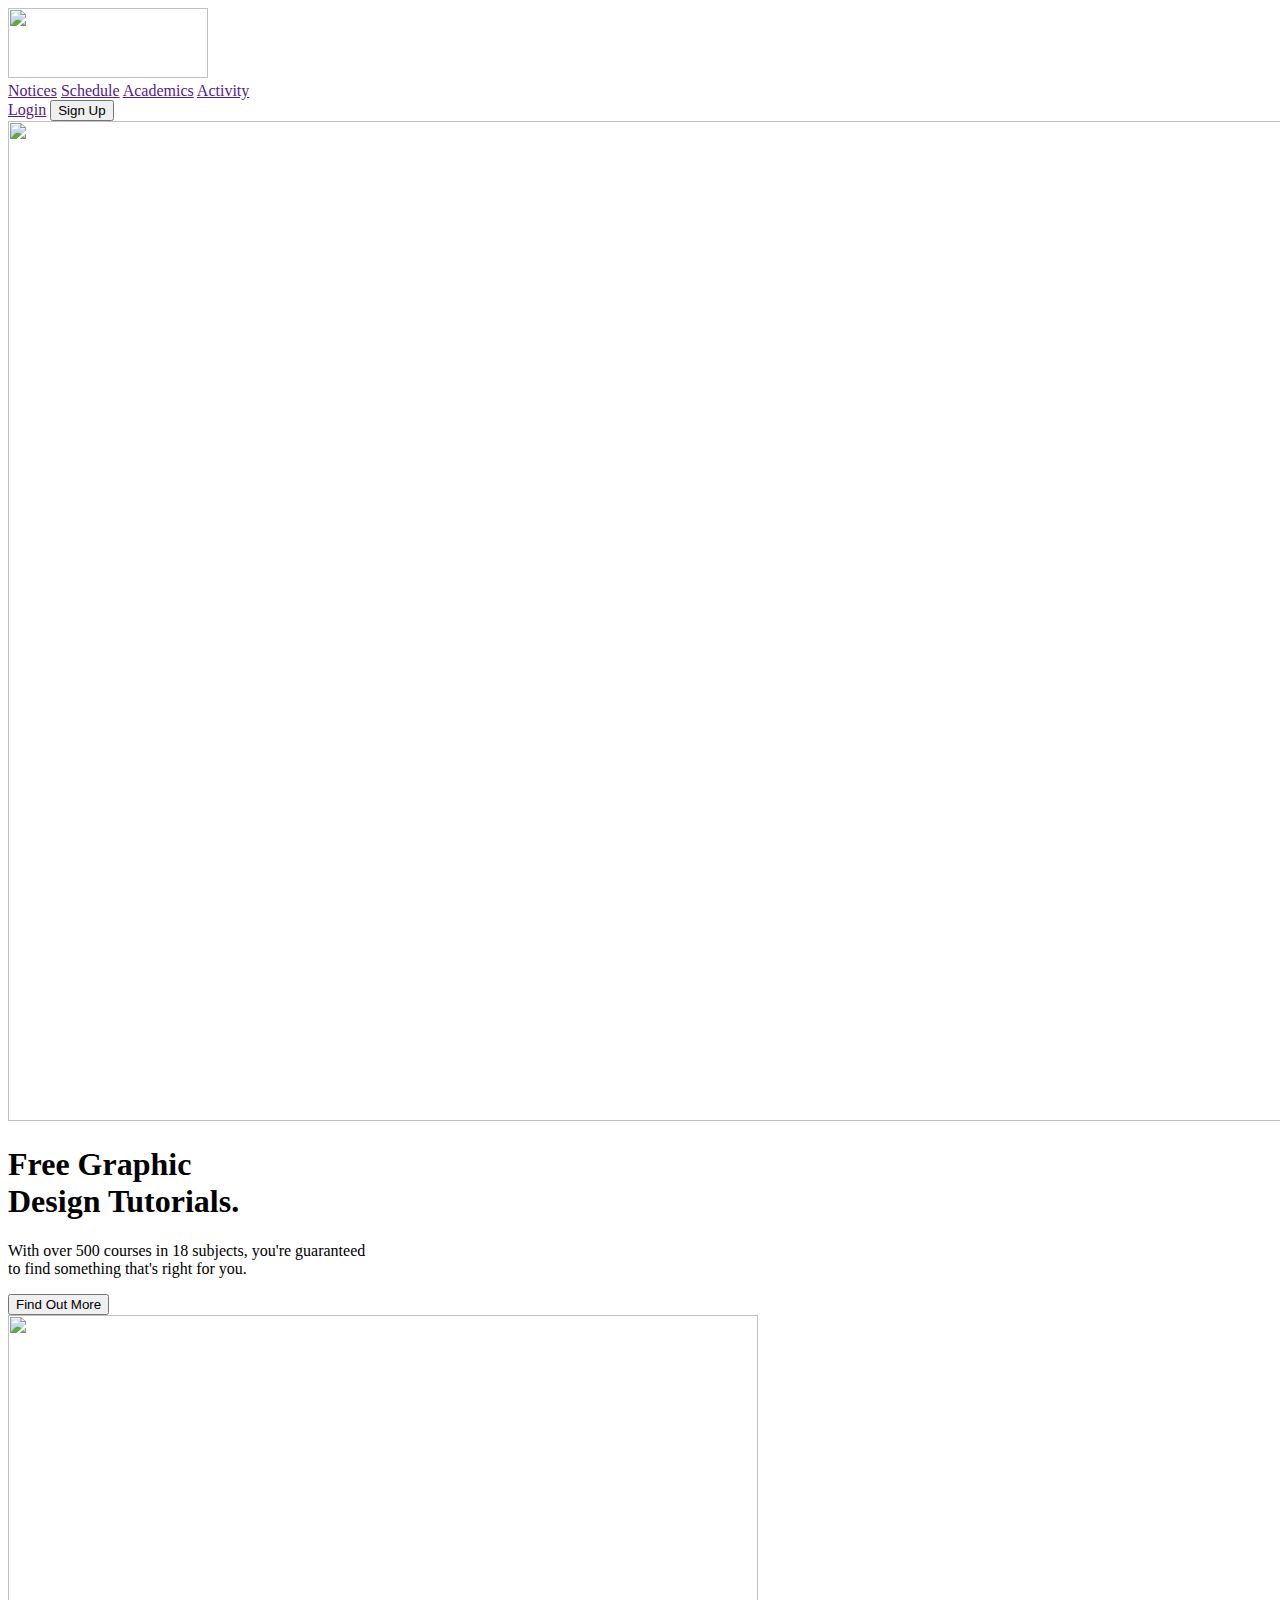
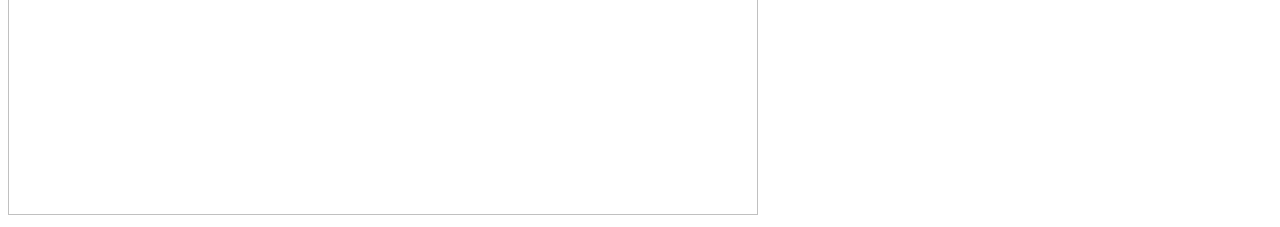
==== index.html @ ed3a71d0 "deleted text om" ====
<!DOCTYPE html>
<html lang="en">
<head>
    <meta charset="UTF-8">
    <meta http-equiv="X-UA-Compatible" content="IE=edge">
    <meta name="viewport" content="width=device-width, initial-scale=1.0">
    <link rel="stylesheet" href="style.css">
    
    <title>Portal</title>
</head>
<body>
    <div class="section-1">
        <div class="navbar">
            <div class="header-logo">
                <img src="Headerimage-removebg-preview.png" alt="" width="200" height="70">
                <!--<h1>Portal</h1>--->
            </div>
            <div class="header-tabs">
                <a href="">Notices</a>
                <a href="">Schedule</a>
                <a href="">Academics</a>
                <a href="">Activity</a>
            </div>
            <div class="header-login">
                <a href="">Login</a>
                <button>Sign Up</button>
            </div>
        </div>
    </div>
    <div class="section-2">
        <div class="curve">
            <img src="backimagcurves-removebg-preview.png" alt="" width="1518" height="1000">
        </div>
        <div class="divbox">
        <div class="head-box">
            <h1>Free Graphic <br>Design Tutorials.</h1>
            <p>With over 500 courses in 18 subjects, you're guaranteed<br> to find something that's right for you.</p>
            <button>Find Out More</button>
        </div>
        <div class="image-box">
            <img src="Desktop-removebg-preview.png" alt="" width="750" height="500">
        </div>
    </div>
    
        
    </div>
    
    <script src="script.js"></script>
    
</body>
</html>
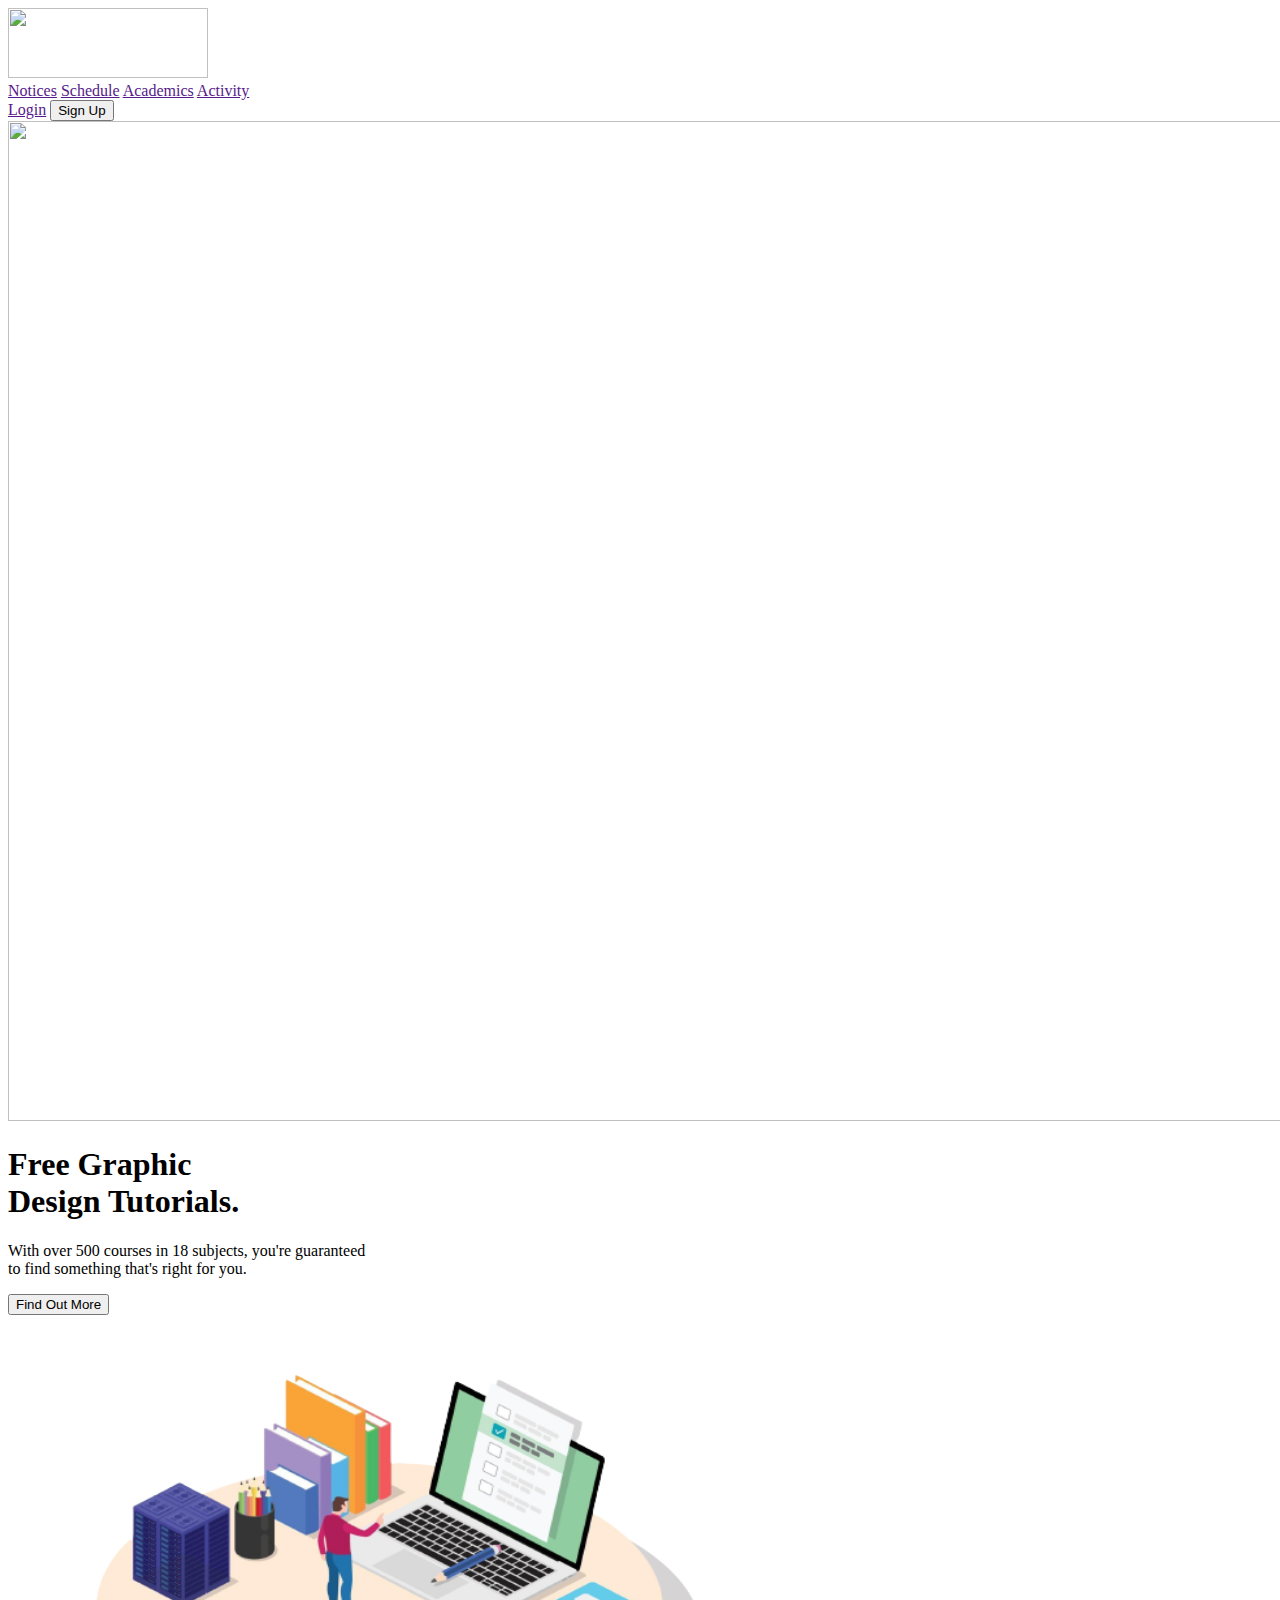
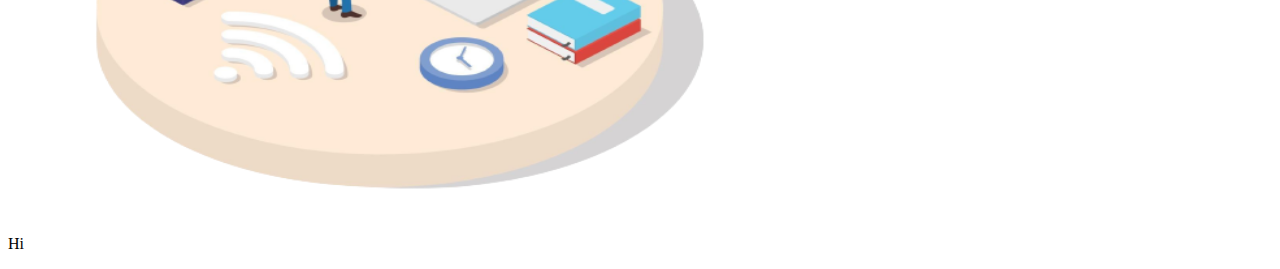
==== commit f8a8fe1f: "Merge branch 'mohib'" ====
--- a/index.html
+++ b/index.html
@@ -38,12 +38,14 @@
             <button>Find Out More</button>
         </div>
         <div class="image-box">
-            <img src="Desktop-removebg-preview.png" alt="" width="750" height="500">
+            <img src="Deskfinal-removebg-preview.png" alt="" width="750" height="500">
         </div>
     </div>
     
         
     </div>
+
+    <p>Hi</p>
     
     <script src="script.js"></script>
     
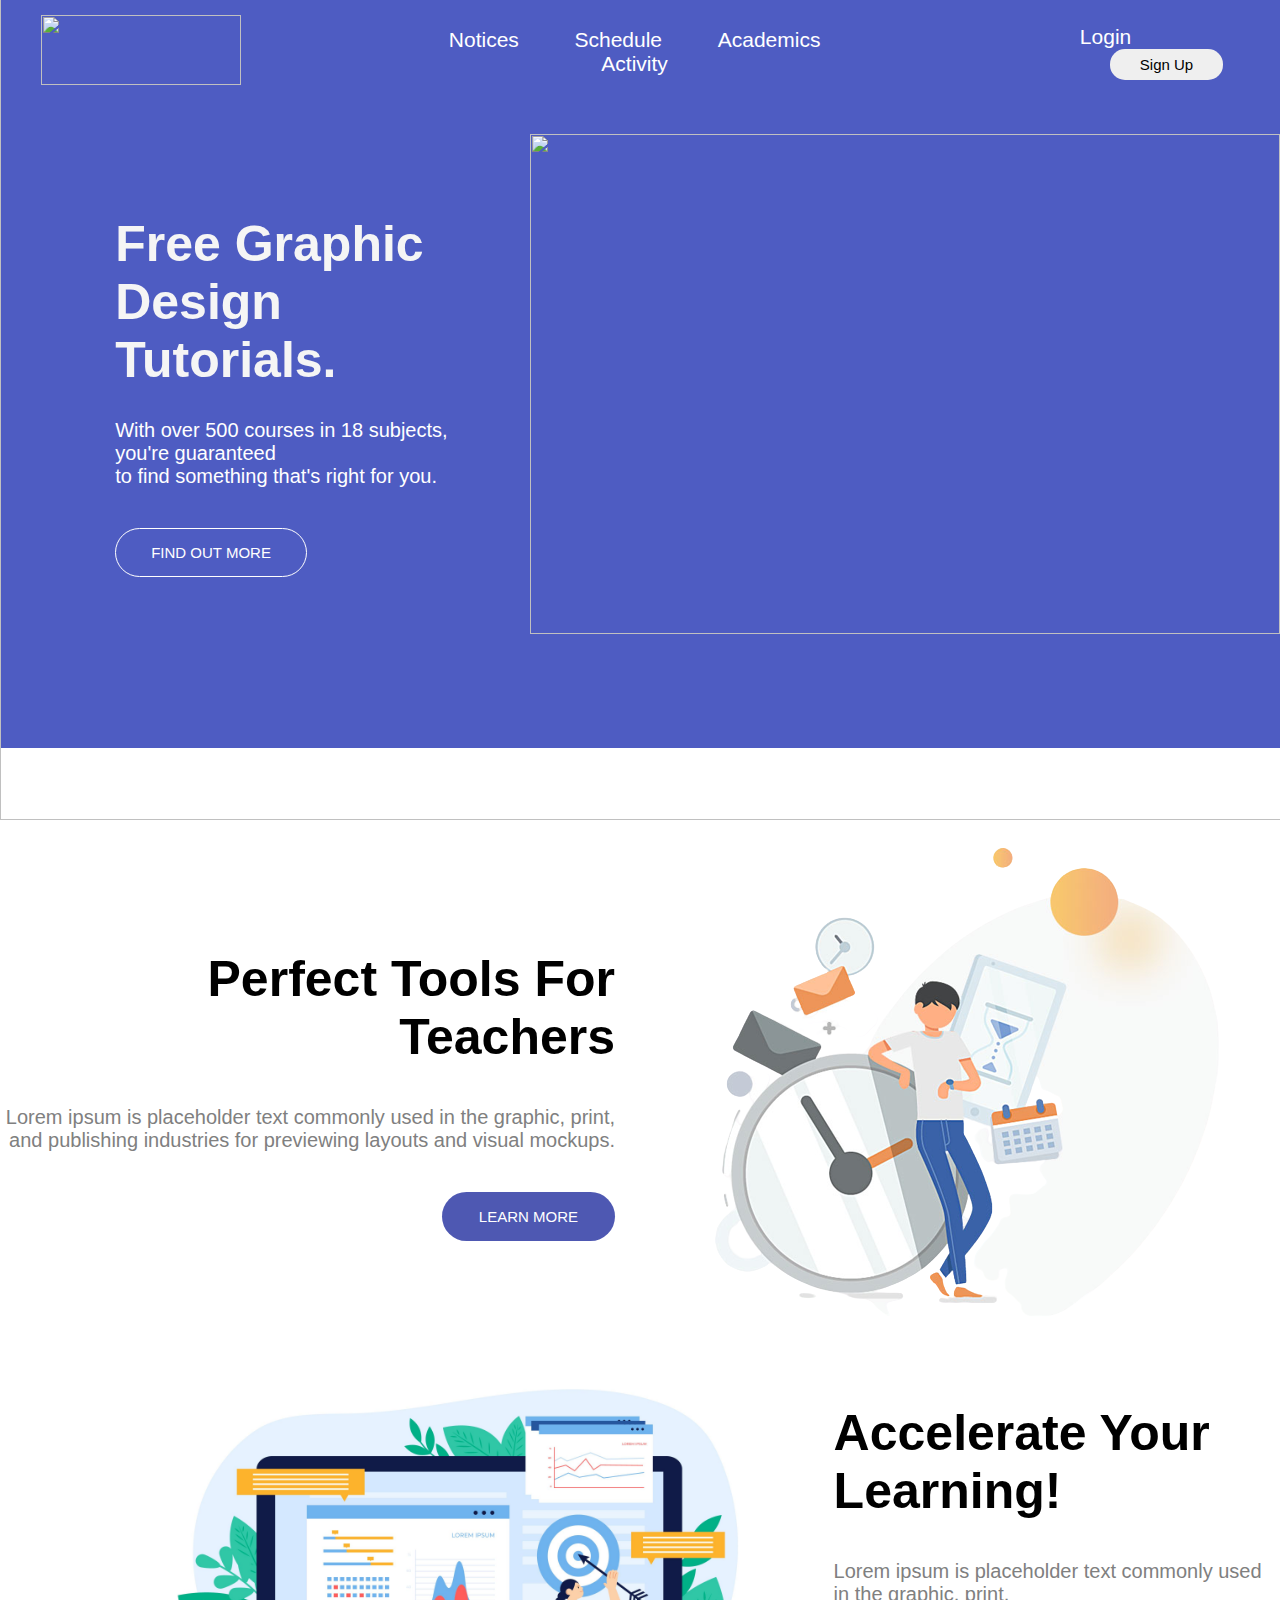
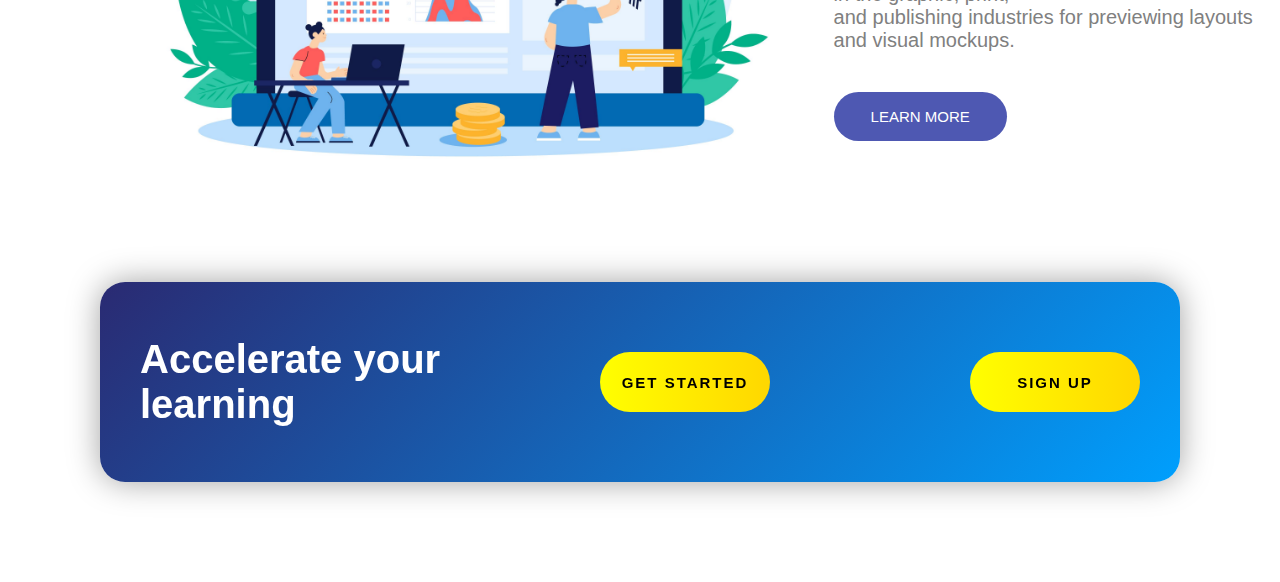
==== commit 530b8bc8: "Setion4,5 and get started" ====
--- a/index.html
+++ b/index.html
@@ -5,6 +5,7 @@
     <meta http-equiv="X-UA-Compatible" content="IE=edge">
     <meta name="viewport" content="width=device-width, initial-scale=1.0">
     <link rel="stylesheet" href="style.css">
+    <link rel="stylesheet" href="general.css">
     
     <title>Portal</title>
 </head>
@@ -38,14 +39,43 @@
             <button>Find Out More</button>
         </div>
         <div class="image-box">
-            <img src="Deskfinal-removebg-preview.png" alt="" width="750" height="500">
+            <img src="Desktop-removebg-preview.png" alt="" width="750" height="500">
         </div>
     </div>
     
         
     </div>
 
-    <p>Hi</p>
+    <div id="section4">
+        <div>
+            <h1 id="perfect">Perfect Tools For Teachers</h1>
+            <p id="perfectpara">Lorem ipsum is placeholder text commonly used in the graphic, print,<br> and publishing industries for previewing layouts and visual mockups.</p>
+            <button id="learnmore">LEARN MORE</button>
+        </div>
+        
+        <img id="teacherstudent" src="teacherandstudent.jpg"></img>
+    </div>
+
+    <div id="section5">
+
+        <img id="teacherstudent1" src="graph.jpg"></img>
+
+        <div>
+            <h1 id="perfect">Accelerate Your Learning!</h1>
+            <p id="perfectpara">Lorem ipsum is placeholder text commonly used in the graphic, print,<br> and publishing industries for previewing layouts and visual mockups.</p>
+            <button id="learnmore">LEARN MORE</button>
+        </div>
+        
+    </div>
+    
+
+    <div class="getstarted">
+        <h1>Accelerate your learning</h1>
+        <div class="getstartedbuttons">
+            <button>GET STARTED</button>
+            <button>SIGN UP</button>
+        </div>
+    </div>
     
     <script src="script.js"></script>
     
--- a/style.css
+++ b/style.css
@@ -0,0 +1,224 @@
+*{
+    padding: 0;
+    margin: 0;
+    box-shadow: none;
+}
+.section-1{
+    background-color: #4e5cc2;
+    
+}
+.navbar{
+    display: flex;
+    align-items: center;
+    padding: 15px;
+}
+.header-logo{
+margin-left: 2vw;
+text-align: center;
+align-items: center;
+justify-content: center;
+}
+
+.header-logo h1{
+    margin-bottom: 10px;
+}
+.navbar h1,a{
+    color: #ffffff;
+}
+.header-tabs{
+    align-items: center;
+    text-align: center;
+    padding-left: 9vw;
+}
+.header-tabs a{
+    text-decoration: none;
+    padding-left: 4vw;
+    font-size:21px;
+}
+.header-login{
+    padding-left: 17vw;
+}
+.header-login a{
+    text-decoration: none;
+    font-size:21px;
+}
+.header-login button{
+    margin-left: 30px;
+    font-size: 15px;
+    padding-left: 30px;
+    padding-right: 30px;
+    padding-top: 7px;
+    padding-bottom: 7px;
+    border: none;
+    border-radius: 15px;
+}
+
+.section-2{
+   /* background-image: url('backimagcurves-removebg-preview.png');*/
+    background-color: #4e5cc2;
+    
+    align-items: center;
+    padding: 30px;
+    padding-bottom: 110px;
+    padding-left: 0;
+    padding-right: 0;
+    
+}
+.curve{
+    position: absolute;
+    top: -180px;
+    
+    
+}
+.divbox{
+    display: flex;
+    position: relative;
+ 
+}
+.head-box{
+    
+    margin-left: 9vw;
+    margin-top: 9vh;
+    
+}
+.head-box h1{
+    font-size: 50px;
+    color: whitesmoke;
+    padding-bottom: 30px;
+}
+.head-box p{
+    font-size: 20px;
+    color: white;
+    padding-bottom: 40px;
+}
+.head-box button{
+    font-size: 15px;
+    text-transform: uppercase;
+    color: white;
+    border: 1px solid white;
+    border-radius: 25px;
+    background-color: #4e5cc2;
+    padding: 15px 35px 15px 35px;
+}
+.image-box{
+    margin-left: 5vw;
+}
+
+/*PARTH Ka css*/
+#section4{
+    margin-top: 100px;
+    display:grid;
+    grid-template-columns: 1fr 1fr;
+    text-align: right;
+    align-items:center;
+    grid-gap: 50px;
+}
+
+/*#section4 div{
+    background-color:#ffb200;
+    
+}*/
+
+#perfect{
+    font-size: 50px;
+}
+
+#perfectpara{
+    margin-top: 40px;
+    color: gray;
+    white-space: wrap;
+    font-size: 20px;
+    /*width: 500px;*/
+}
+
+#learnmore{
+    height: 49px;
+    padding-left: 37px;
+    padding-right: 37px;
+    border:none;
+    background-color:rgb(78,88,178);
+    color:white;
+    font-size:15px;
+    border-radius: 25px;
+    margin-top: 40px;
+}
+
+#teacherstudent{
+    vertical-align: top;
+    margin-left: 50px;
+}
+
+#section5
+{
+    margin-top: 20px;
+    display:grid;
+    grid-template-columns: 1fr 1fr;
+    align-items: center;
+    grid-gap: 50px;
+}
+
+#teacherstudent1{
+    vertical-align: top;
+    margin-left: 12vw;
+    width: 630px;
+}
+
+.getstarted{
+    border: 1px solid black;
+    margin: 100px;
+    padding: 0;
+    border-radius: 25px;
+    display:flex;   
+    align-items:center;
+    background: linear-gradient(135deg,#2a2a72,#009ffd );
+    -webkit-backdrop-filter: blur(20px);
+    backdrop-filter: blur(20px);
+    box-shadow:0 0px 32px 0 rgba(0,0,0,0.37);
+    border: none; 
+    height: 200px;
+    justify-content: center;
+}
+
+.getstarted h1{
+    flex: 1;
+    color:  white;
+    font-weight: 700;
+    font-size: 40px;
+    /*background-image: linear-gradient(to right,yellow,gold); */
+    border-radius: 10px;
+    padding: 10px 10px 10px 10px;
+    margin-left: 30px;
+}
+
+.getstartedbuttons{
+    display:grid;
+    grid-template-columns: 1fr 1fr;
+    grid-gap: 200px;
+    margin-right: 40px;
+}
+
+.getstartedbuttons button{
+    padding-left: 10px;
+    padding-right: 10px;
+    height:60px;
+    width: 170px;
+    color: black;
+    border-radius: 30px;
+    font-weight: bold;
+    font-size: 15px;
+    letter-spacing: 2px;
+    border:none;
+    cursor: pointer;
+    background: linear-gradient(to right,yellow,gold);
+    transition: transform 0.3s;
+}
+
+.getstartedbuttons button:hover{
+    transform: scale(1.1);  
+}
+
+.getstartedbuttons button:active{
+    opacity: 0.7;
+}
+
+
--- a/general.css
+++ b/general.css
@@ -0,0 +1,3 @@
+body{
+    font-family:Arial, Helvetica, sans-serif;
+}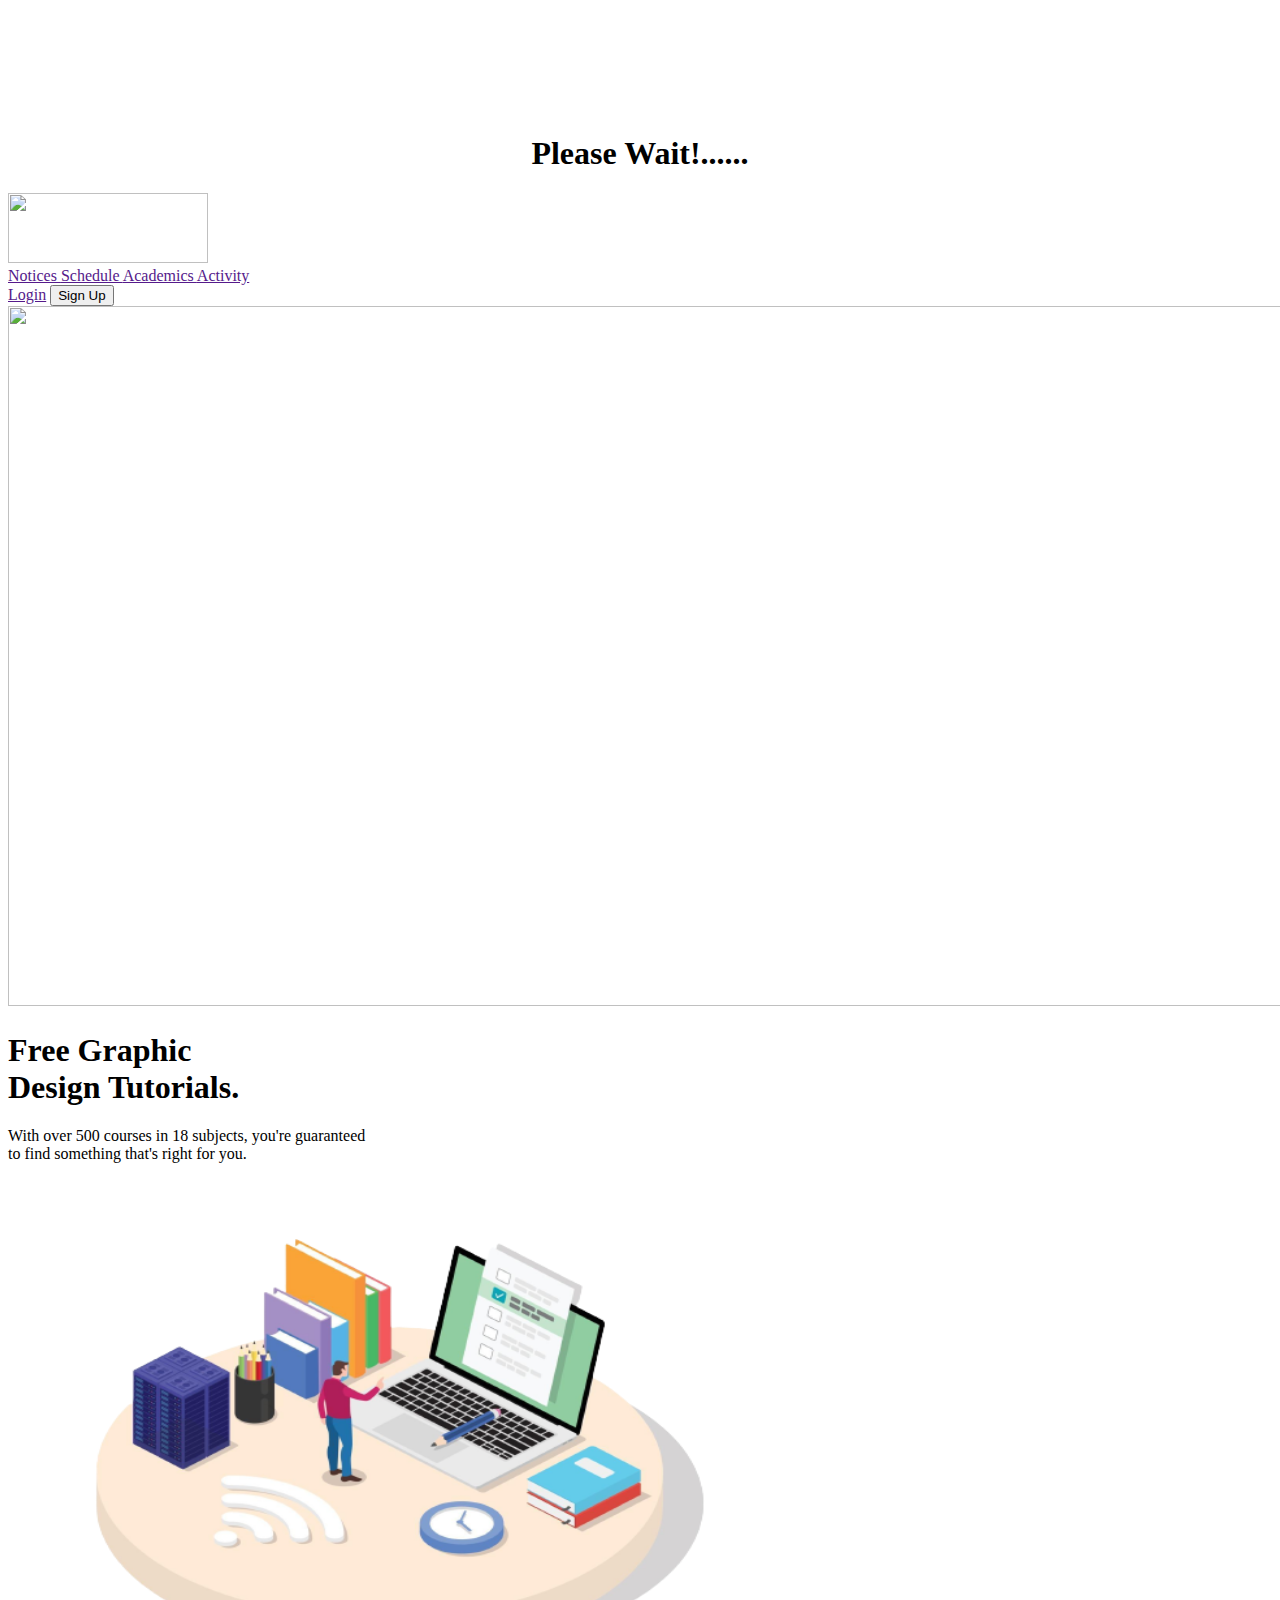
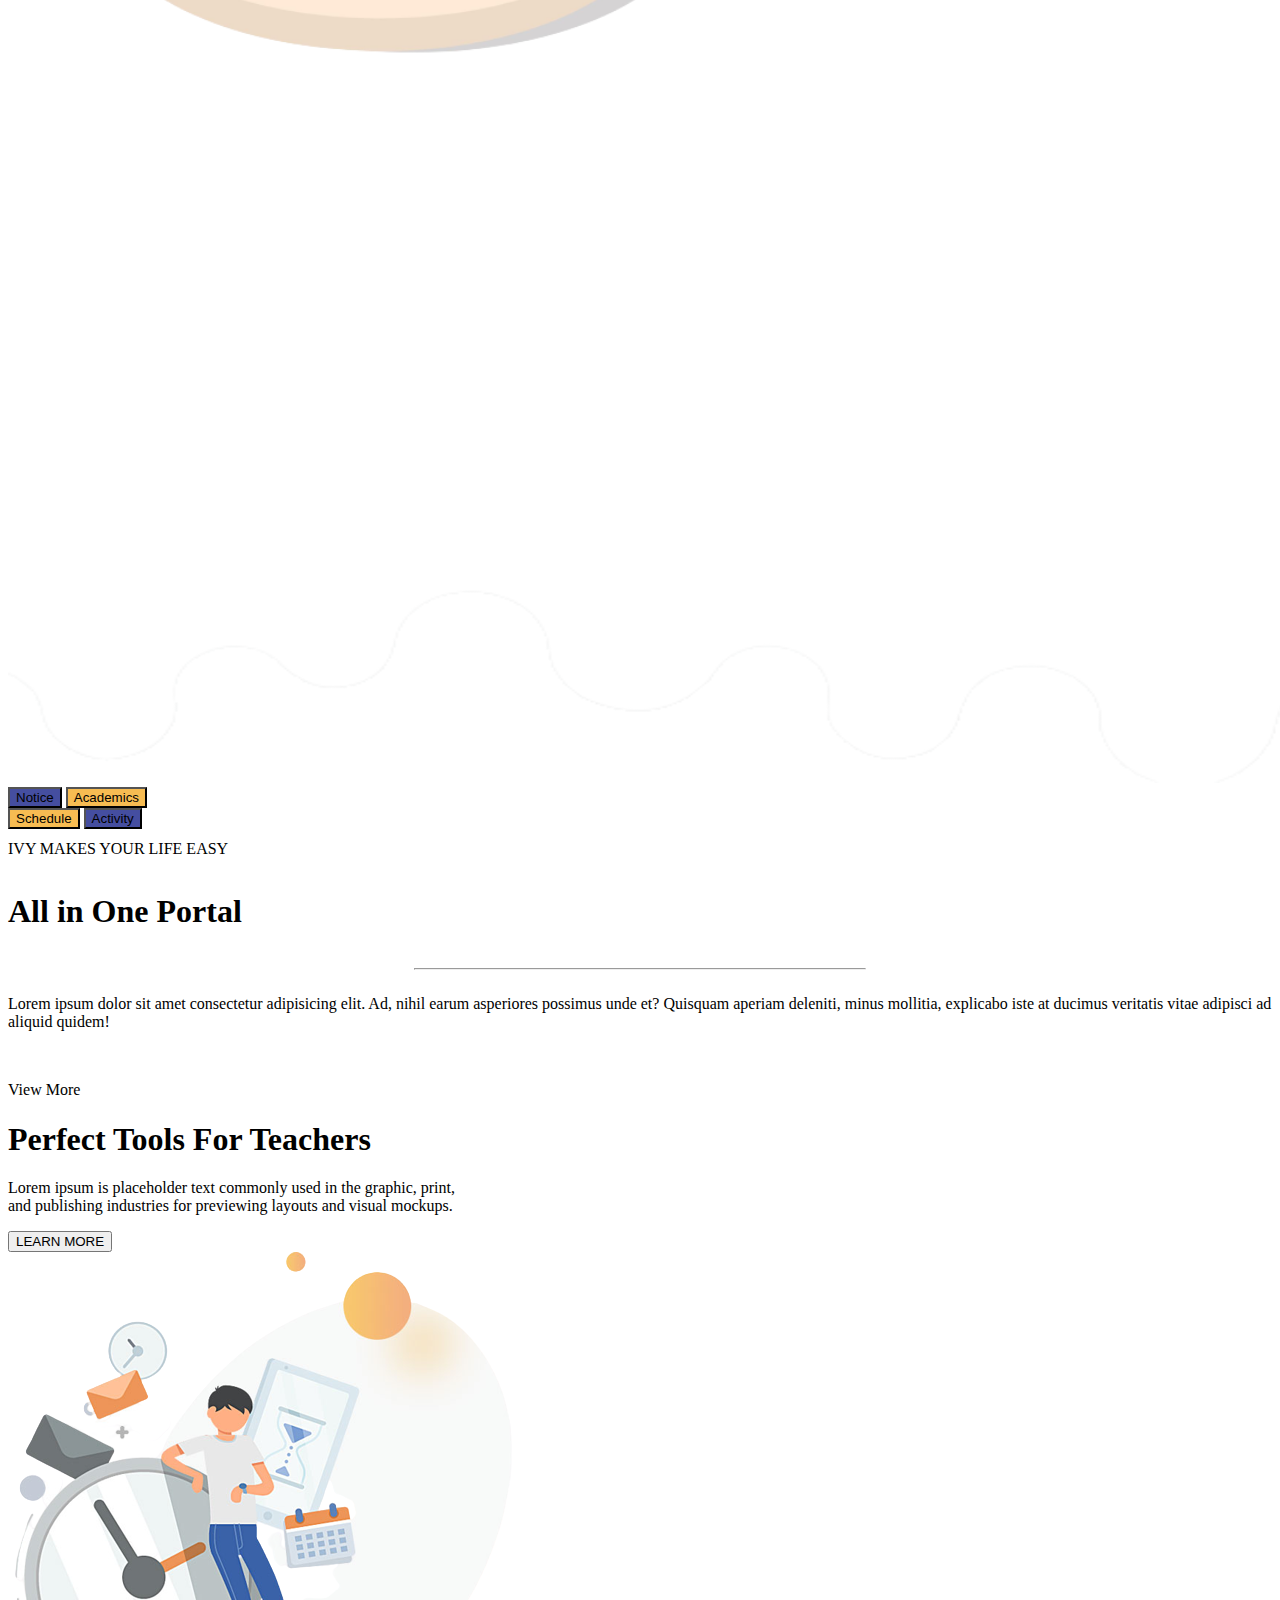
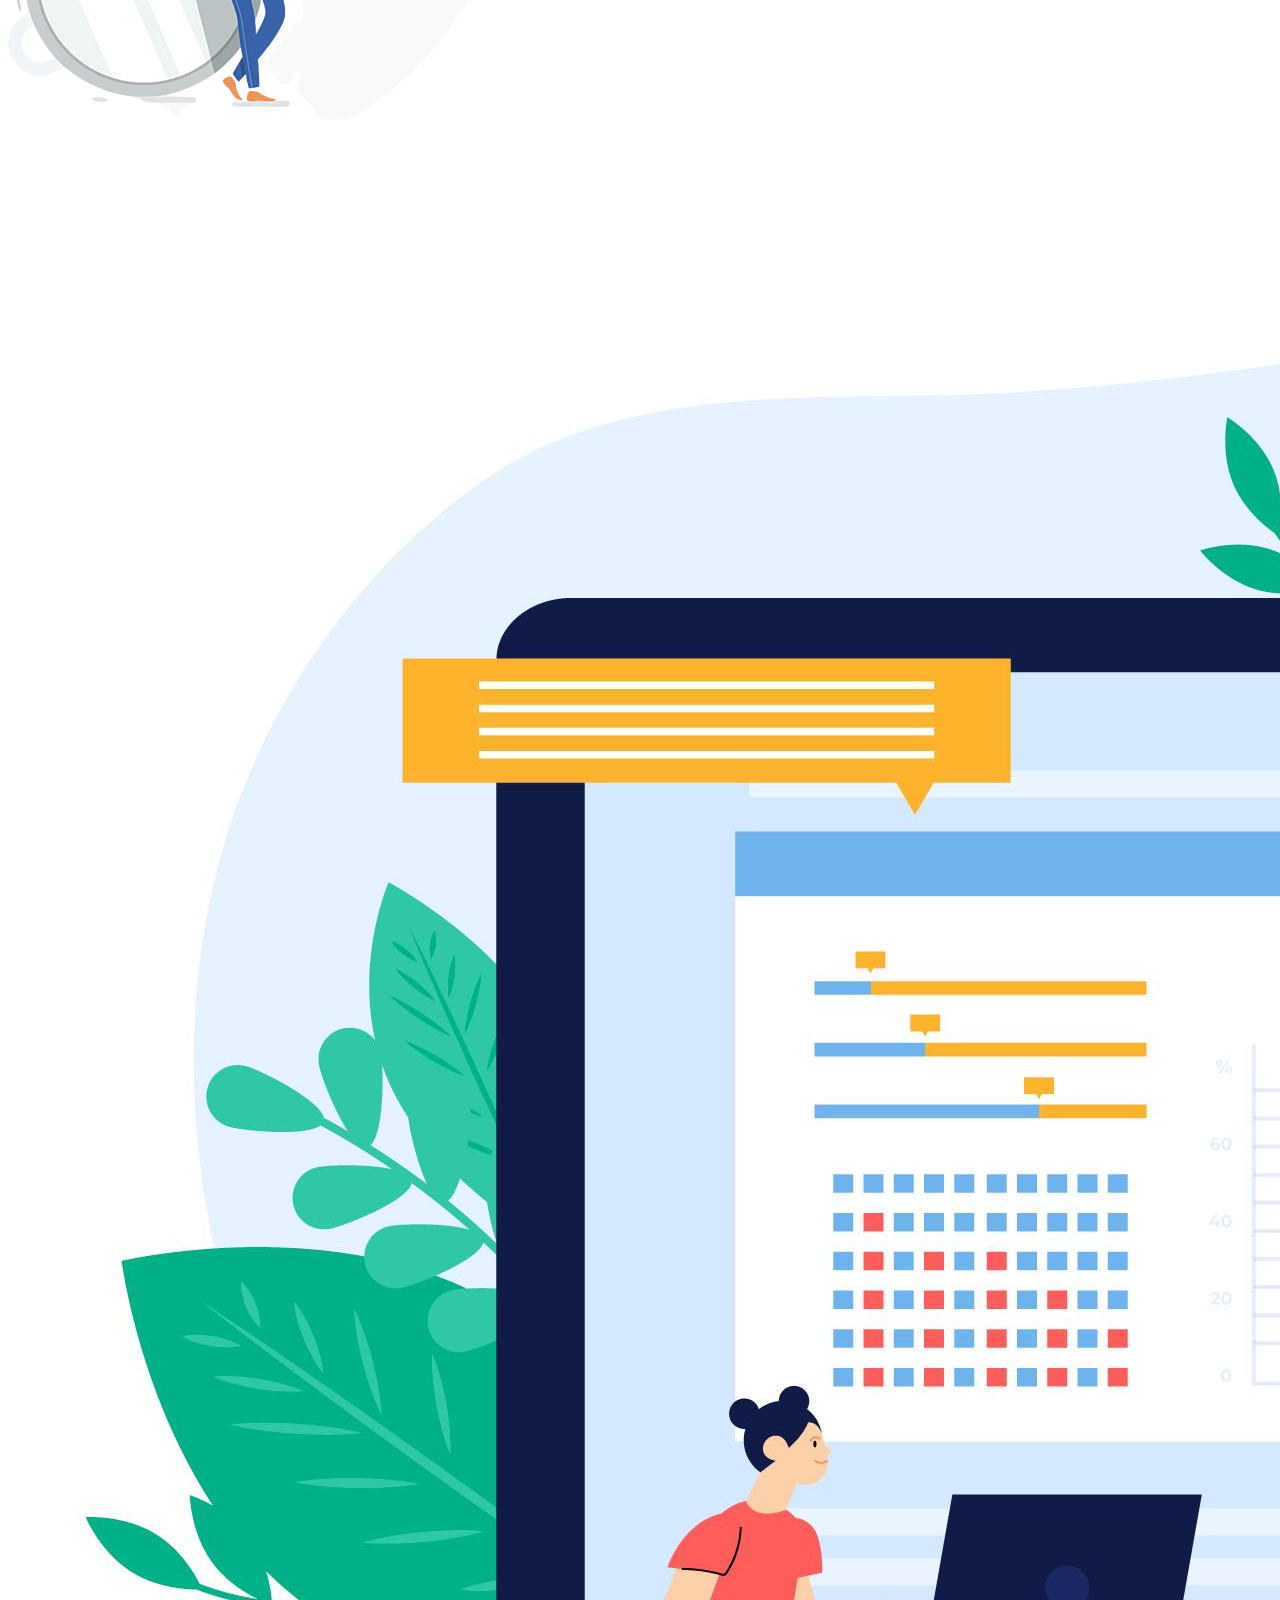
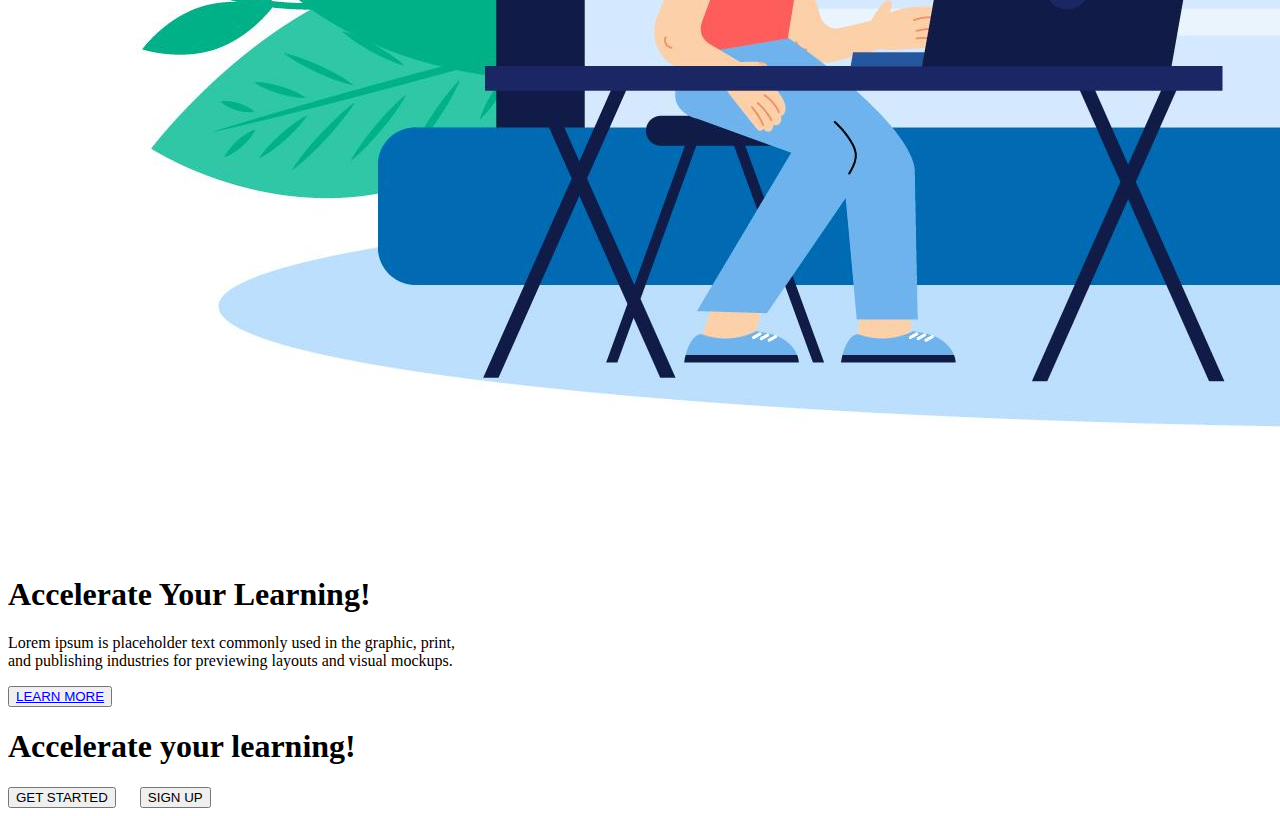
==== commit 95d90913: "reload" ====
--- a/index.html
+++ b/index.html
@@ -5,11 +5,14 @@
     <meta http-equiv="X-UA-Compatible" content="IE=edge">
     <meta name="viewport" content="width=device-width, initial-scale=1.0">
     <link rel="stylesheet" href="style.css">
-    <link rel="stylesheet" href="general.css">
-    
+
+    <link rel="stylesheet" href="https://cdnjs.cloudflare.com/ajax/libs/font-awesome/6.2.0/css/all.min.css" integrity="sha512-xh6O/CkQoPOWDdYTDqeRdPCVd1SpvCA9XXcUnZS2FmJNp1coAFzvtCN9BmamE+4aHK8yyUHUSCcJHgXloTyT2A==" crossorigin="anonymous" referrerpolicy="no-referrer" />
     <title>Portal</title>
 </head>
 <body>
+    <div id="pre-loader">
+        <h1 style="text-align: center; margin-top: 15vh">Please Wait!......</h1>
+    </div>
     <div class="section-1">
         <div class="navbar">
             <div class="header-logo">
@@ -17,10 +20,10 @@
                 <!--<h1>Portal</h1>--->
             </div>
             <div class="header-tabs">
-                <a href="">Notices</a>
-                <a href="">Schedule</a>
-                <a href="">Academics</a>
-                <a href="">Activity</a>
+                <a href="" id="#aa">Notices </a>
+                <a href="">Schedule </a>
+                <a href="">Academics </a>
+                <a href="">Activity </a>
             </div>
             <div class="header-login">
                 <a href="">Login</a>
@@ -30,22 +33,49 @@
     </div>
     <div class="section-2">
         <div class="curve">
-            <img src="backimagcurves-removebg-preview.png" alt="" width="1518" height="1000">
+            <img src="backimagcurves-removebg-preview.png" alt="" width="1518" height="700" >
         </div>
         <div class="divbox">
         <div class="head-box">
             <h1>Free Graphic <br>Design Tutorials.</h1>
             <p>With over 500 courses in 18 subjects, you're guaranteed<br> to find something that's right for you.</p>
-            <button>Find Out More</button>
+            
         </div>
         <div class="image-box">
-            <img src="Desktop-removebg-preview.png" alt="" width="750" height="500">
+            <img src="Deskfinal-removebg-preview.png" alt="" width="750" height="500">
         </div>
+    </div>  
+    </div>
+    <div class="section-3">
+        <div class="curve3">
+            <img src="Desk-final-white.png" alt="" width="1518" height="700">
+        </div>
+        <div class="content-box">
+            <div class="content-box-1">
+               
+                <button type= "button" id="Box1" style="background-color: #454ea0; " >Notice</button>
+            
+                <button id="Box2" style="background-color:#f7bc52 ;">Academics</button>
+                
+            </div>
+            <div class="content-box-2">
+                <button id="Box3" style="background-color:#f7bc52 ;">Schedule</button>
+                <button id="Box4" style="background-color: #454ea0;">Activity</button>
+            </div>
+            </div>
+            <div class="writediv">
+            <div class="writeup">
+                <p style="text-transform:uppercase ; line-height: 0.5rem;">Ivy Makes your life easy</p>
+                <h1 style="line-height: 4.5rem;">All in One Portal</h1>
+                <hr width="450px">
+                <p style="margin-top: 25px; margin-bottom: 50px">Lorem ipsum dolor sit amet consectetur adipisicing elit. Ad, nihil earum asperiores possimus unde et? Quisquam aperiam deleniti, minus mollitia, explicabo iste at ducimus veritatis vitae adipisci ad aliquid quidem!</p>
+                <a class="btn">View More</a>
+            </div>
+        </div>
+        
+        
     </div>
     
-        
-    </div>
-
     <div id="section4">
         <div>
             <h1 id="perfect">Perfect Tools For Teachers</h1>
@@ -55,7 +85,6 @@
         
         <img id="teacherstudent" src="teacherandstudent.jpg"></img>
     </div>
-
     <div id="section5">
 
         <img id="teacherstudent1" src="graph.jpg"></img>
@@ -63,19 +92,20 @@
         <div>
             <h1 id="perfect">Accelerate Your Learning!</h1>
             <p id="perfectpara">Lorem ipsum is placeholder text commonly used in the graphic, print,<br> and publishing industries for previewing layouts and visual mockups.</p>
-            <button id="learnmore">LEARN MORE</button>
+            <button id="learnmore"><a href="about.html " target="_blank">LEARN MORE</a></button>
         </div>
         
     </div>
     
-
+<!--Section-5-->
     <div class="getstarted">
-        <h1>Accelerate your learning</h1>
+        <h1>Accelerate your learning!</h1>
         <div class="getstartedbuttons">
             <button>GET STARTED</button>
-            <button>SIGN UP</button>
+            <button style="margin-left: 20px;">SIGN UP</button>
         </div>
     </div>
+
     
     <script src="script.js"></script>
     
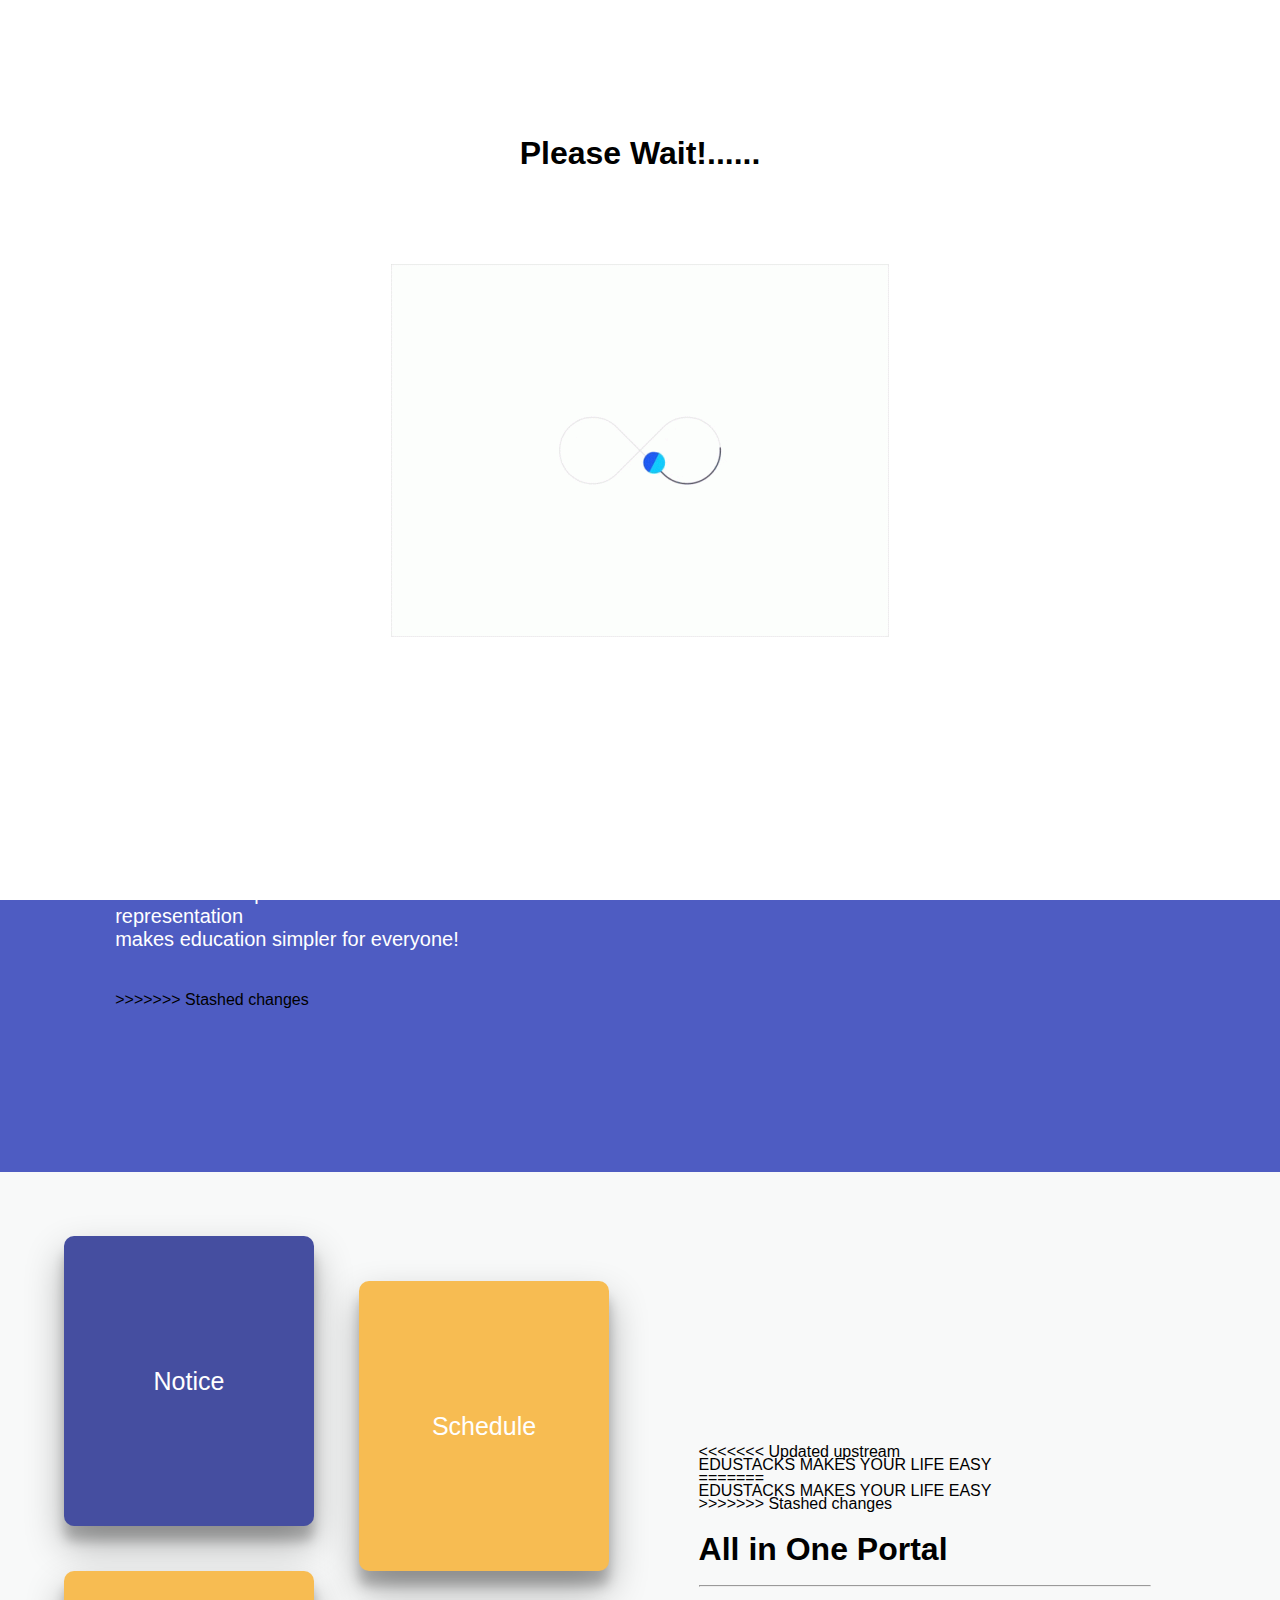
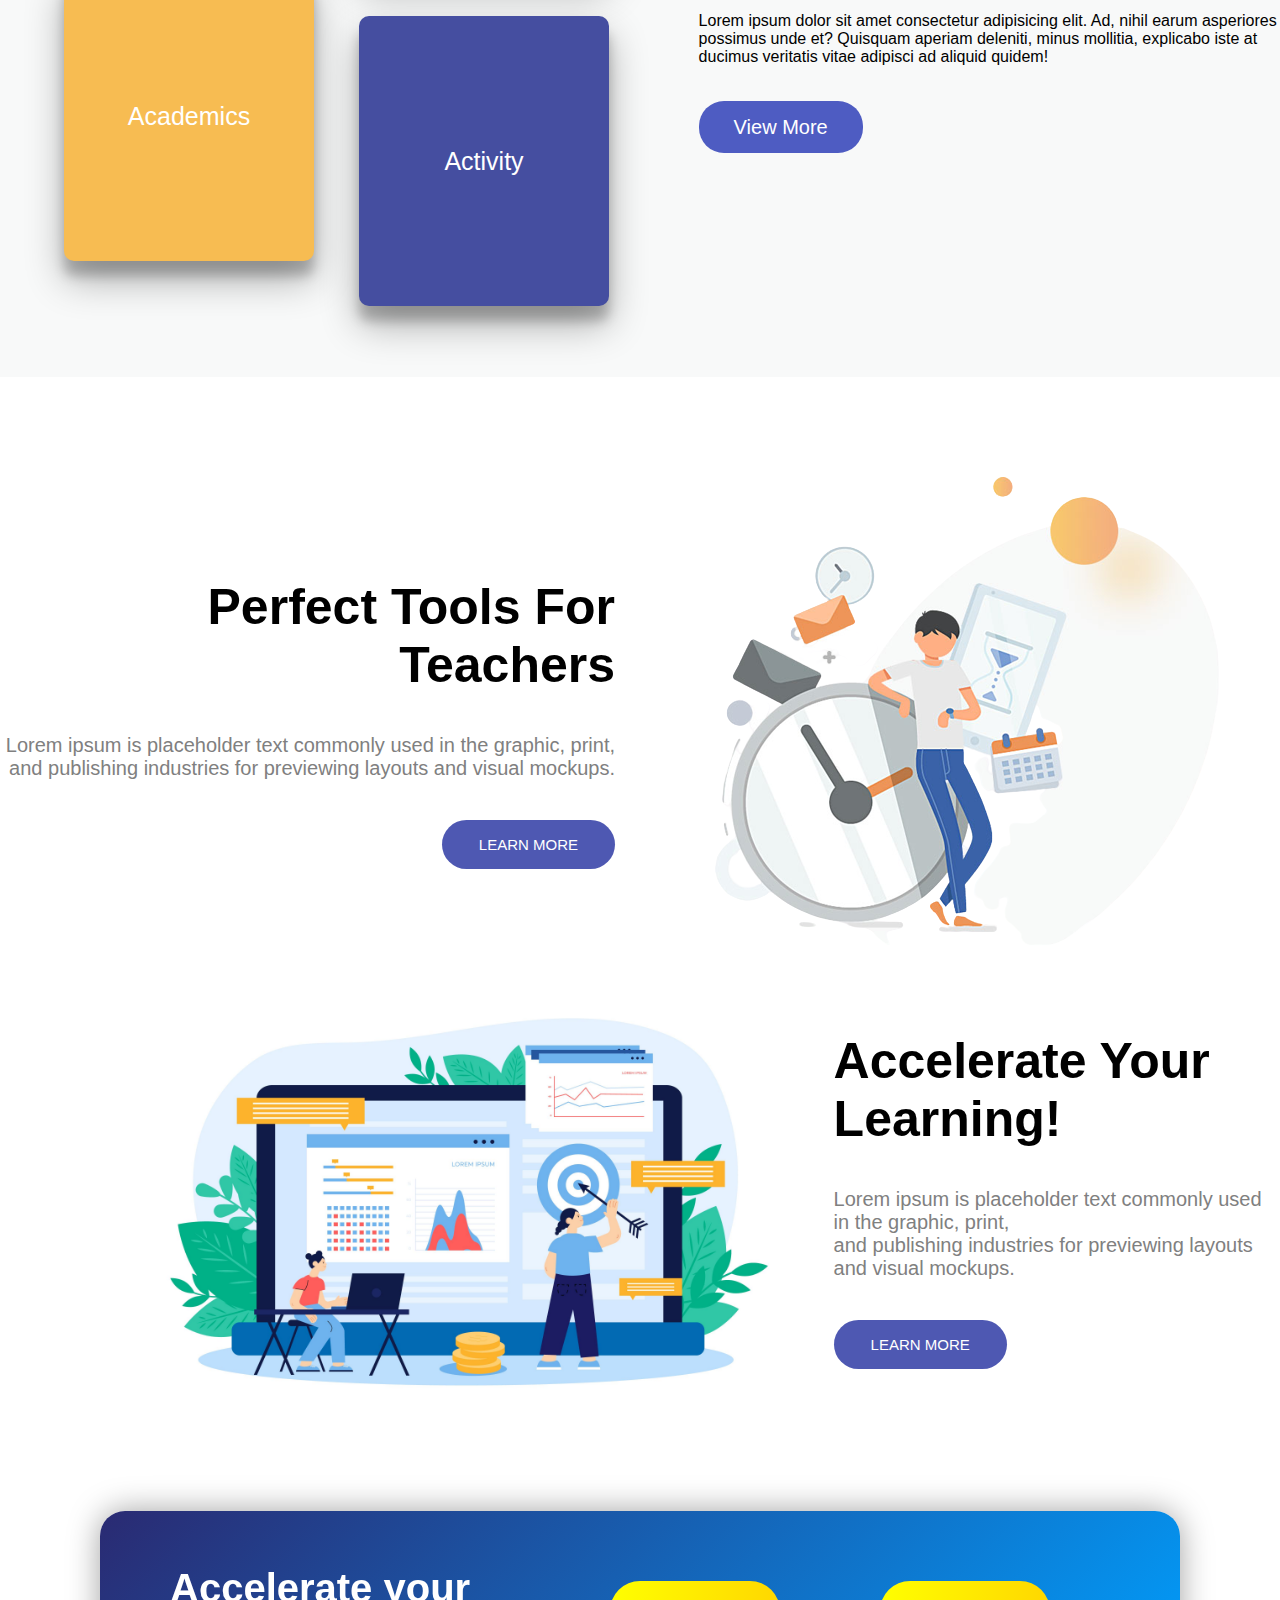
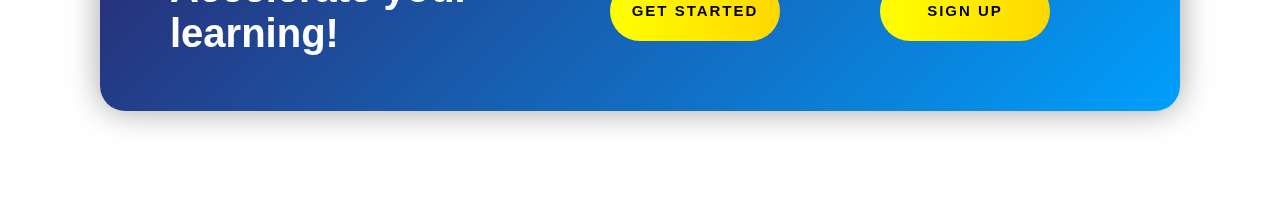
==== commit 61804705: "Mohib newest" ====
--- a/index.html
+++ b/index.html
@@ -16,14 +16,21 @@
     <div class="section-1">
         <div class="navbar">
             <div class="header-logo">
-                <img src="Headerimage-removebg-preview.png" alt="" width="200" height="70">
+                <img src="logo-removebg-preview.png" alt="" width="70" height="70">
+                <h1>EduStacks</h1>
                 <!--<h1>Portal</h1>--->
             </div>
             <div class="header-tabs">
+<<<<<<< Updated upstream
                 <a href="" id="#aa">Notices </a>
-                <a href="">Schedule </a>
-                <a href="">Academics </a>
-                <a href="">Activity </a>
+                <a href="">Reports </a>
+                <a href=""> Details </a>
+=======
+                <a href="Notice.html" id="#aa">Notices </a>
+                <a href="">Reports </a>
+                <a href="">Deadlines </a>
+                
+>>>>>>> Stashed changes
             </div>
             <div class="header-login">
                 <a href="">Login</a>
@@ -37,8 +44,13 @@
         </div>
         <div class="divbox">
         <div class="head-box">
-            <h1>Free Graphic <br>Design Tutorials.</h1>
-            <p>With over 500 courses in 18 subjects, you're guaranteed<br> to find something that's right for you.</p>
+<<<<<<< Updated upstream
+            <h1>Accelerate Education! <br>Achieve Success!</h1>
+            <p>With detailed reports and data representation<br>make education simpler for everyone.</p>
+=======
+            <h1>Accelerate Education, <br>Achieve Success.</h1>
+            <p>With detailed reports and data representation<br> makes education simpler for everyone!</p>
+>>>>>>> Stashed changes
             
         </div>
         <div class="image-box">
@@ -65,7 +77,11 @@
             </div>
             <div class="writediv">
             <div class="writeup">
-                <p style="text-transform:uppercase ; line-height: 0.5rem;">Ivy Makes your life easy</p>
+<<<<<<< Updated upstream
+                <p style="text-transform:uppercase ; line-height: 0.5rem;">Edustacks Makes your life easy</p>
+=======
+                <p style="text-transform:uppercase ; line-height: 0.5rem;">EduStacks Makes your life easy</p>
+>>>>>>> Stashed changes
                 <h1 style="line-height: 4.5rem;">All in One Portal</h1>
                 <hr width="450px">
                 <p style="margin-top: 25px; margin-bottom: 50px">Lorem ipsum dolor sit amet consectetur adipisicing elit. Ad, nihil earum asperiores possimus unde et? Quisquam aperiam deleniti, minus mollitia, explicabo iste at ducimus veritatis vitae adipisci ad aliquid quidem!</p>
@@ -80,7 +96,7 @@
         <div>
             <h1 id="perfect">Perfect Tools For Teachers</h1>
             <p id="perfectpara">Lorem ipsum is placeholder text commonly used in the graphic, print,<br> and publishing industries for previewing layouts and visual mockups.</p>
-            <button id="learnmore">LEARN MORE</button>
+            <button id="learnmore"><a href="about.html">LEARN MORE</a></button>
         </div>
         
         <img id="teacherstudent" src="teacherandstudent.jpg"></img>
@@ -92,7 +108,7 @@
         <div>
             <h1 id="perfect">Accelerate Your Learning!</h1>
             <p id="perfectpara">Lorem ipsum is placeholder text commonly used in the graphic, print,<br> and publishing industries for previewing layouts and visual mockups.</p>
-            <button id="learnmore"><a href="about.html " target="_blank">LEARN MORE</a></button>
+            <button id="learnmore" onclick="about()"><a href="about.html">LEARN MORE</a></button>
         </div>
         
     </div>
@@ -108,6 +124,7 @@
 
     
     <script src="script.js"></script>
+    <script src="main.js"></script>
     
 </body>
 </html>--- a/style.css
+++ b/style.css
@@ -0,0 +1,426 @@
+*{
+    padding: 0;
+    margin: 0;
+    box-shadow: none;
+    
+}
+body{
+    font-family:Arial, Helvetica, sans-serif;
+}
+.section-1{
+    background-color: #4e5cc2;  
+}
+.navbar{
+    display: flex;
+    align-items: center;
+    padding: 15px;
+    
+    animation: sec1-anim 0.7s ease-in-out;
+    
+}
+/*.navbar::before
+{
+    content:"";
+    /*background-color: #211b1b;
+    position: absolute;
+    height: 100%;
+    width: 100%;
+    /*z-index: -1;
+    opacity: 0.66;
+}*/
+
+
+
+@keyframes sec1-anim {
+    from{
+        opacity: 0;
+    }
+    to{
+        opacity: 1;
+    }
+    
+}
+.header-logo{
+margin-left: 2vw;
+text-align: center;
+align-items: center;
+justify-content: center;
+display: flex;
+}
+
+.header-logo h1{
+    margin-bottom: 10px;
+}
+.navbar h1,a{
+    color: #ffffff;
+}
+.header-tabs{
+    align-items: center;
+    text-align: center;
+    padding-left:15vw;
+}
+.header-tabs a{
+  
+    text-decoration: none;
+    padding-left: 4vw;
+    font-size:21px;
+    
+    
+    
+}
+.header-tabs a:hover{
+    color: yellow;
+}
+
+.header-login{
+    padding-left: 17vw;
+}
+.header-login a{
+    text-decoration: none;
+    font-size:21px;
+}
+
+.header-login button{
+    margin-left: 30px;
+    font-size: 15px;
+    padding-left: 30px;
+    padding-right: 30px;
+    padding-top: 7px;
+    padding-bottom: 7px;
+    border: none;
+    border-radius: 15px;
+}
+
+
+.head-box button:hover{
+ cursor: pointer;
+ font-weight: bold;
+ color: #4e5cc2;
+ background-color: white;
+}
+
+
+/*Section-2*/
+.section-2{
+    background-color: #4e5cc2;
+    align-items: center;
+    padding: 30px;
+    padding-bottom: 163px;
+    padding-left: 0;
+    padding-right: 0;
+    animation: sec1-anim 0.7s ease-in-out;  
+    position: relative;  
+}
+.head-box button{
+    z-index: -1;
+}
+.header-login a:hover{
+    color: yellow;
+}
+.header-login button:hover{
+    transform: scale(1.2);
+    cursor: pointer;
+    transition-delay: 0.1s;
+}
+/*.section-2::before
+{
+    content:"";
+    background:url("backimagcurves-removebg-preview.png") no-repeat center center/cover;
+    position: absolute;
+    height: 100%;
+    width: 100%;
+    z-index: 1;
+    opacity: 0.9;    
+}*/
+.curve{
+    position: absolute;
+  top: -0.5%;
+ 
+    
+}
+.curve img{
+    z-index: -1;
+}
+
+.divbox{
+    display: flex;
+    
+ 
+}
+.head-box{
+    
+    margin-left: 9vw;
+    margin-top: 9vh;
+    
+}
+.head-box h1{
+    font-size: 50px;
+    color: whitesmoke;
+    padding-bottom: 30px;
+    animation: headbox-anim 1s ease-in-out;
+}
+@keyframes headbox-anim {
+    0%{
+        transform: skewX(53deg) translateX(-500px);    
+       }
+    100%{
+        transform: skew(0deg);
+       }
+    
+}
+.head-box p{
+    font-size: 20px;
+    color: white;
+    padding-bottom: 40px;
+    animation: headbox-anim 1.3s ease-in-out;
+}
+.head-box button{
+    font-size: 15px;
+    text-transform: uppercase;
+    color: white;
+    border: 1px solid white;
+    border-radius: 25px;
+    background-color: #4e5cc2;
+    padding: 15px 35px 15px 35px;
+    animation: img-anim 2s ease-in;
+}
+@keyframes img-anim {
+    from{
+        opacity: 0;
+    }
+    to{
+        opacity: 1;
+    }
+}
+.image-box{
+    margin-left: 5vw;
+    animation: img-anim 2s ease-in;
+}
+.section-3
+{
+    padding: 5vw 0 2vw 0;
+    display: flex;
+    background-color: #f8f9f9;
+    
+}
+.curve3{
+    position: absolute;
+    top: 123%;
+    z-index: -1;
+}
+.btn:hover{
+
+    color: #009ffd;
+    background-color: white;
+}
+.content-box{
+    display: flex;
+    padding-left: 5vw;
+    position: relative;
+}
+.content-box-2
+{
+    margin-left: 5vh;
+    margin-top: 5vh;
+}
+
+#Box1:hover{
+    transform: scale(1.1);
+    color: transparent;
+    background-image: url('notice.png') ;  
+    background-repeat: no-repeat;
+   background-size: 100% 100%;
+   cursor: pointer;
+   
+}
+#Box2:hover{
+    transform: scale(1.1);
+    color: transparent;
+    background-image: url('Academic.png') ;  
+    background-repeat: no-repeat;
+   background-size: 100% 100%;
+   cursor: pointer;
+}
+#Box3:hover{
+    transform: scale(1.1);
+    color: transparent;
+    background-image: url('Schedule.jpg') ;  
+    background-repeat: no-repeat;
+   background-size: 100% 100%;
+   cursor: pointer;
+}
+#Box4:hover{
+    transform: scale(1.1);
+    color: transparent;
+    background-image: url('Activity.jpg') ;  
+    background-repeat: no-repeat;
+   background-size: 100% 100%;
+   cursor: pointer;
+}
+#Box1, #Box2, #Box3, #Box4{
+    transition: transform 0.5s;
+    margin-bottom: 45px;
+    height: 290px;
+    width: 250px;
+    border: none;
+    border-radius: 10px;
+    color: white;
+    font-size: 25px;
+    box-shadow: rgba(0, 0, 0, 0.3) 0px 19px 38px, rgba(0, 0, 0, 0.22) 0px 15px 12px;
+}
+.writediv{
+    margin-left: 7vw;
+    align-items: center;
+    padding-top: 23vh;
+    justify-content: center;
+}
+.writeup{
+    align-items: center;
+    
+}
+.btn{
+    padding: 15px 35px 15px 35px;
+    font-size: 20px;
+    border: none;
+    border-radius: 25px;
+    color: white;
+    background-color: #4e5cc2;
+    z-index: 1000;
+    
+}
+.btn:hover{
+    cursor: pointer;
+    background-color: white;
+}
+
+#pre-loader
+{
+    background: #fff url(./preloader.gif) no-repeat center;
+    position: fixed;
+    height: 100vh;
+    width: 100%;
+    z-index: 100;    
+}
+
+/*section-4*/
+
+#section4{
+    margin-top: 100px;
+    display:grid;
+    grid-template-columns: 1fr 1fr;
+    text-align: right;
+    align-items:center;
+    grid-gap: 50px;
+}
+
+/*#section4 div{
+    background-color:#ffb200;
+    
+}*/
+
+#perfect{
+    font-size: 50px;
+}
+
+#perfectpara{
+    margin-top: 40px;
+    color: gray;
+    white-space: wrap;
+    font-size: 20px;
+    /*width: 500px;*/
+}
+
+#learnmore{
+    height: 49px;
+    padding-left: 37px;
+    padding-right: 37px;
+    border:none;
+    background-color:rgb(78,88,178);
+    color:white;
+    font-size:15px;
+    border-radius: 25px;
+    margin-top: 40px;
+}
+
+#teacherstudent{
+    vertical-align: top;
+    margin-left: 50px;
+}
+
+/*section-5*/
+#section5
+{
+    margin-top: 20px;
+    display:grid;
+    grid-template-columns: 1fr 1fr;
+    align-items: center;
+    grid-gap: 50px;
+}
+
+#teacherstudent1{
+    vertical-align: top;
+    margin-left: 12vw;
+    width: 630px;
+}
+
+.getstarted{
+    border: 1px solid black;
+    margin: 100px;
+    padding: 0;
+    border-radius: 25px;
+    display:flex;   
+    align-items:center;
+    background: linear-gradient(135deg,#2a2a72,#009ffd );
+    -webkit-backdrop-filter: blur(20px);
+    backdrop-filter: blur(20px);
+    box-shadow:0 0px 32px 0 rgba(0,0,0,0.37);
+    border: none; 
+    height: 200px;
+    justify-content: center;
+}
+
+.getstarted h1{
+    flex: 1;
+    color:  white;
+    font-weight: 700;
+    font-size: 40px;
+    /*background-image: linear-gradient(to right,yellow,gold); */
+    border-radius: 10px;
+    padding: 10px 10px 10px 10px;
+    margin-left: 60px;
+}
+
+.getstartedbuttons{
+    display:grid;
+    grid-template-columns: 1fr 1fr;
+    grid-gap: 60px;
+    margin-right: 130px;
+}
+
+.getstartedbuttons button{
+    padding-left: 10px;
+    padding-right: 10px;
+    height:60px;
+    width: 170px;
+    color: black;
+    border-radius: 30px;
+    font-weight: bold;
+    font-size: 15px;
+    letter-spacing: 2px;
+    border:none;
+    cursor: pointer;
+    background: linear-gradient(to right,yellow,gold);
+    transition: transform 0.3s;
+}
+
+.getstartedbuttons button:hover{
+    transform: scale(1.1);  
+}
+
+.getstartedbuttons button:active{
+    opacity: 0.7;
+}
+
+#learnmore a{
+    text-decoration: none;
+}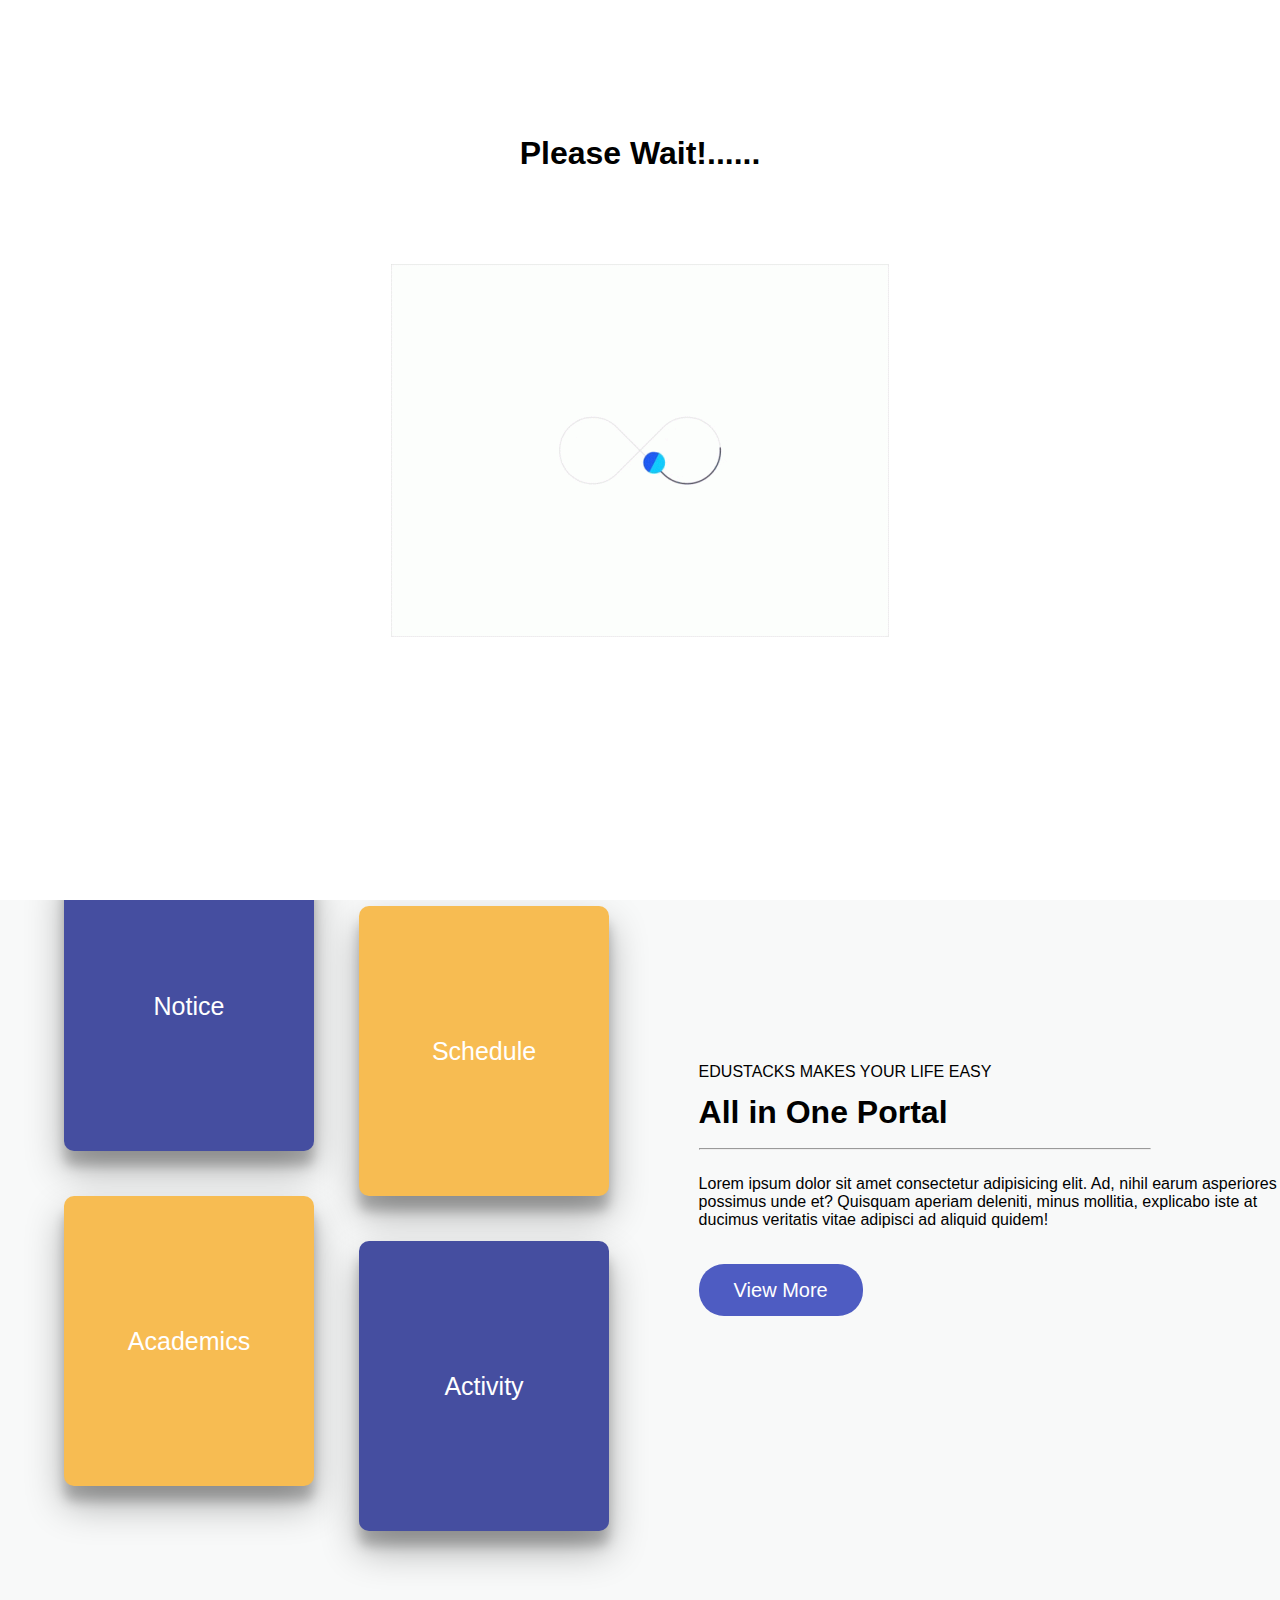
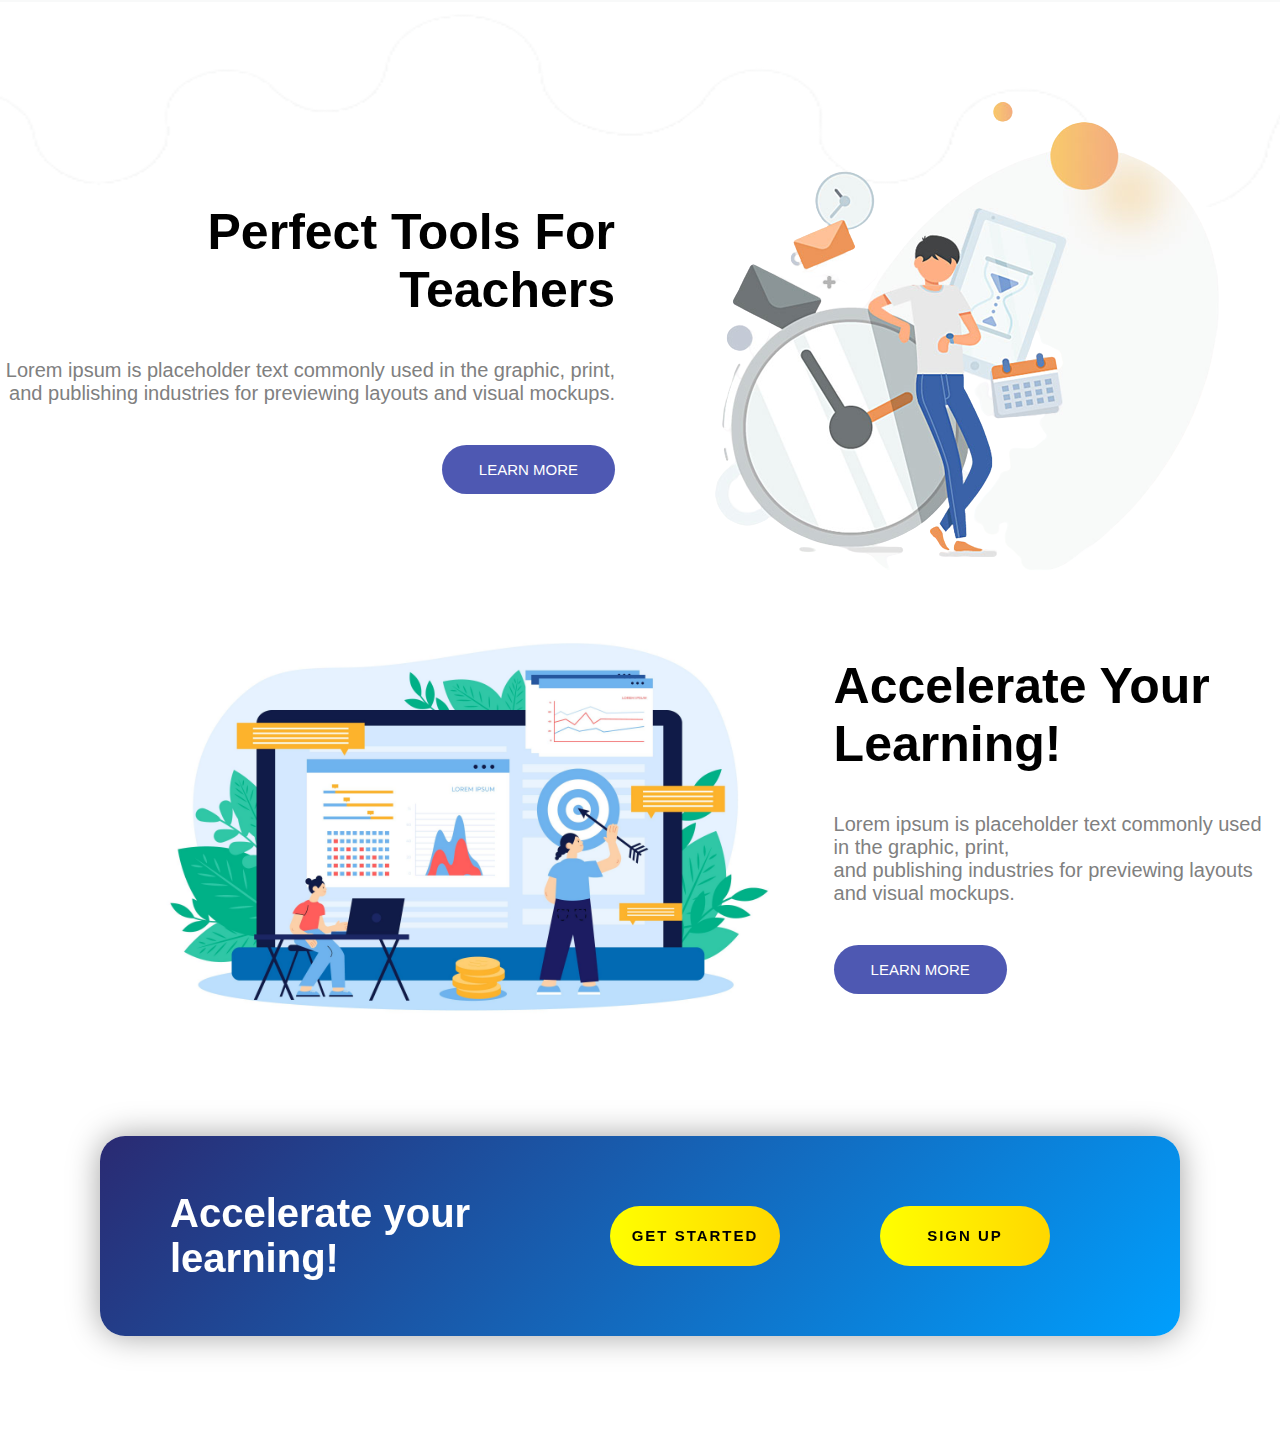
==== commit f17efab7: "Update index.html" ====
--- a/index.html
+++ b/index.html
@@ -21,16 +21,10 @@
                 <!--<h1>Portal</h1>--->
             </div>
             <div class="header-tabs">
-<<<<<<< Updated upstream
-                <a href="" id="#aa">Notices </a>
-                <a href="">Reports </a>
-                <a href=""> Details </a>
-=======
                 <a href="Notice.html" id="#aa">Notices </a>
                 <a href="">Reports </a>
                 <a href="">Deadlines </a>
                 
->>>>>>> Stashed changes
             </div>
             <div class="header-login">
                 <a href="">Login</a>
@@ -44,13 +38,8 @@
         </div>
         <div class="divbox">
         <div class="head-box">
-<<<<<<< Updated upstream
-            <h1>Accelerate Education! <br>Achieve Success!</h1>
-            <p>With detailed reports and data representation<br>make education simpler for everyone.</p>
-=======
             <h1>Accelerate Education, <br>Achieve Success.</h1>
             <p>With detailed reports and data representation<br> makes education simpler for everyone!</p>
->>>>>>> Stashed changes
             
         </div>
         <div class="image-box">
@@ -77,11 +66,7 @@
             </div>
             <div class="writediv">
             <div class="writeup">
-<<<<<<< Updated upstream
-                <p style="text-transform:uppercase ; line-height: 0.5rem;">Edustacks Makes your life easy</p>
-=======
                 <p style="text-transform:uppercase ; line-height: 0.5rem;">EduStacks Makes your life easy</p>
->>>>>>> Stashed changes
                 <h1 style="line-height: 4.5rem;">All in One Portal</h1>
                 <hr width="450px">
                 <p style="margin-top: 25px; margin-bottom: 50px">Lorem ipsum dolor sit amet consectetur adipisicing elit. Ad, nihil earum asperiores possimus unde et? Quisquam aperiam deleniti, minus mollitia, explicabo iste at ducimus veritatis vitae adipisci ad aliquid quidem!</p>
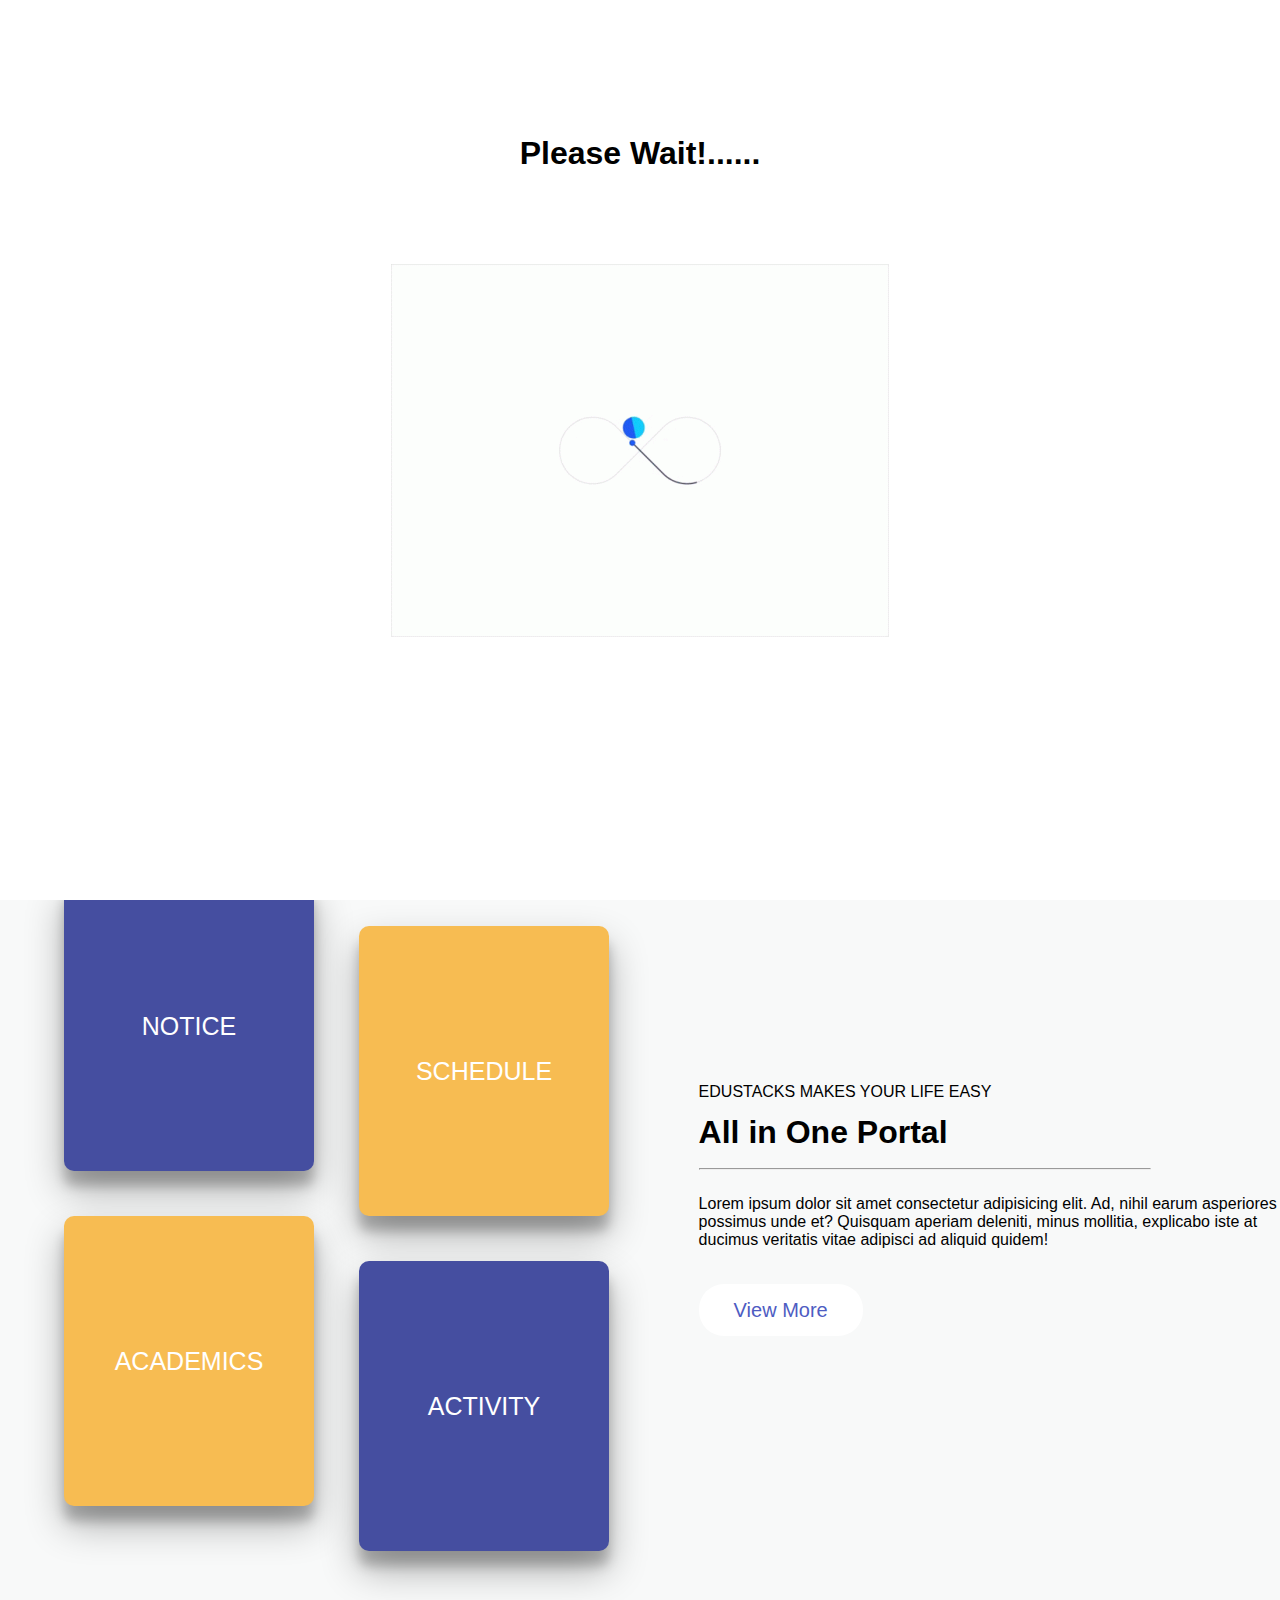
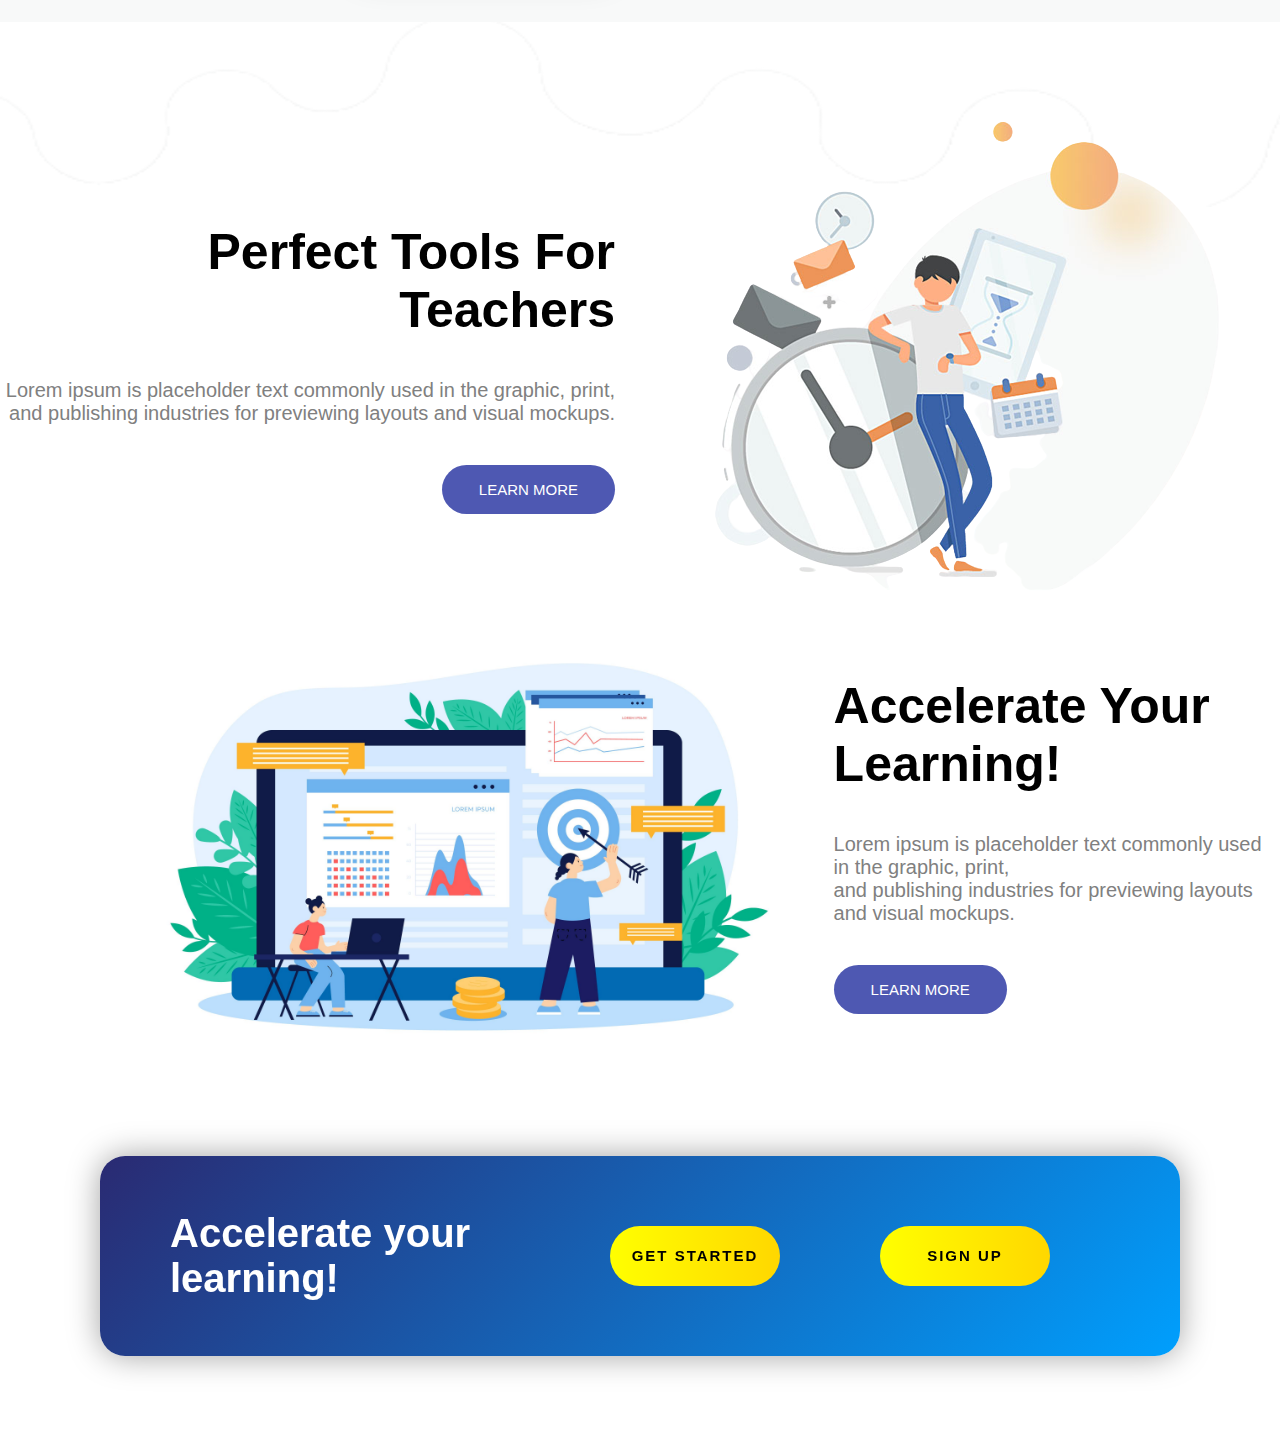
==== commit 817ab683: "om final" ====
--- a/index.html
+++ b/index.html
@@ -16,14 +16,14 @@
     <div class="section-1">
         <div class="navbar">
             <div class="header-logo">
-                <img src="logo-removebg-preview.png" alt="" width="70" height="70">
-                <h1>EduStacks</h1>
+                <img src="logo-removebg-preview.png" alt="" width="90" height="90">
+                <h1><a href="index.html" style="text-decoration: none;">EduStacks</a></h1>
                 <!--<h1>Portal</h1>--->
             </div>
             <div class="header-tabs">
                 <a href="Notice.html" id="#aa">Notices </a>
-                <a href="">Reports </a>
-                <a href="">Deadlines </a>
+                <a href="report.html">Reports </a>
+                <a href="DeadLine.html">Deadlines </a>
                 
             </div>
             <div class="header-login">
@@ -54,14 +54,14 @@
         <div class="content-box">
             <div class="content-box-1">
                
-                <button type= "button" id="Box1" style="background-color: #454ea0; " >Notice</button>
+                <button type= "button" id="Box1" style="background-color: #454ea0; " >NOTICE</button>
             
-                <button id="Box2" style="background-color:#f7bc52 ;">Academics</button>
+                <button id="Box2" style="background-color:#f7bc52 ;">ACADEMICS</button>
                 
             </div>
             <div class="content-box-2">
-                <button id="Box3" style="background-color:#f7bc52 ;">Schedule</button>
-                <button id="Box4" style="background-color: #454ea0;">Activity</button>
+                <button id="Box3" style="background-color:#f7bc52 ;">SCHEDULE</button>
+                <button id="Box4" style="background-color: #454ea0;">ACTIVITY</button>
             </div>
             </div>
             <div class="writediv">
--- a/style.css
+++ b/style.css
@@ -50,6 +50,7 @@
 
 .header-logo h1{
     margin-bottom: 10px;
+    font-size: 45px;
 }
 .navbar h1,a{
     color: #ffffff;
@@ -150,11 +151,11 @@
 .head-box{
     
     margin-left: 9vw;
-    margin-top: 9vh;
+    margin-top: 16vh;
     
 }
 .head-box h1{
-    font-size: 50px;
+    font-size: 40px;
     color: whitesmoke;
     padding-bottom: 30px;
     animation: headbox-anim 1s ease-in-out;
@@ -210,8 +211,8 @@
 }
 .btn:hover{
 
-    color: #009ffd;
-    background-color: white;
+    color: #4e5cc2;;
+    
 }
 .content-box{
     display: flex;
@@ -283,8 +284,8 @@
     font-size: 20px;
     border: none;
     border-radius: 25px;
-    color: white;
-    background-color: #4e5cc2;
+    color: #4e5cc2;
+    background-color: white;
     z-index: 1000;
     
 }
